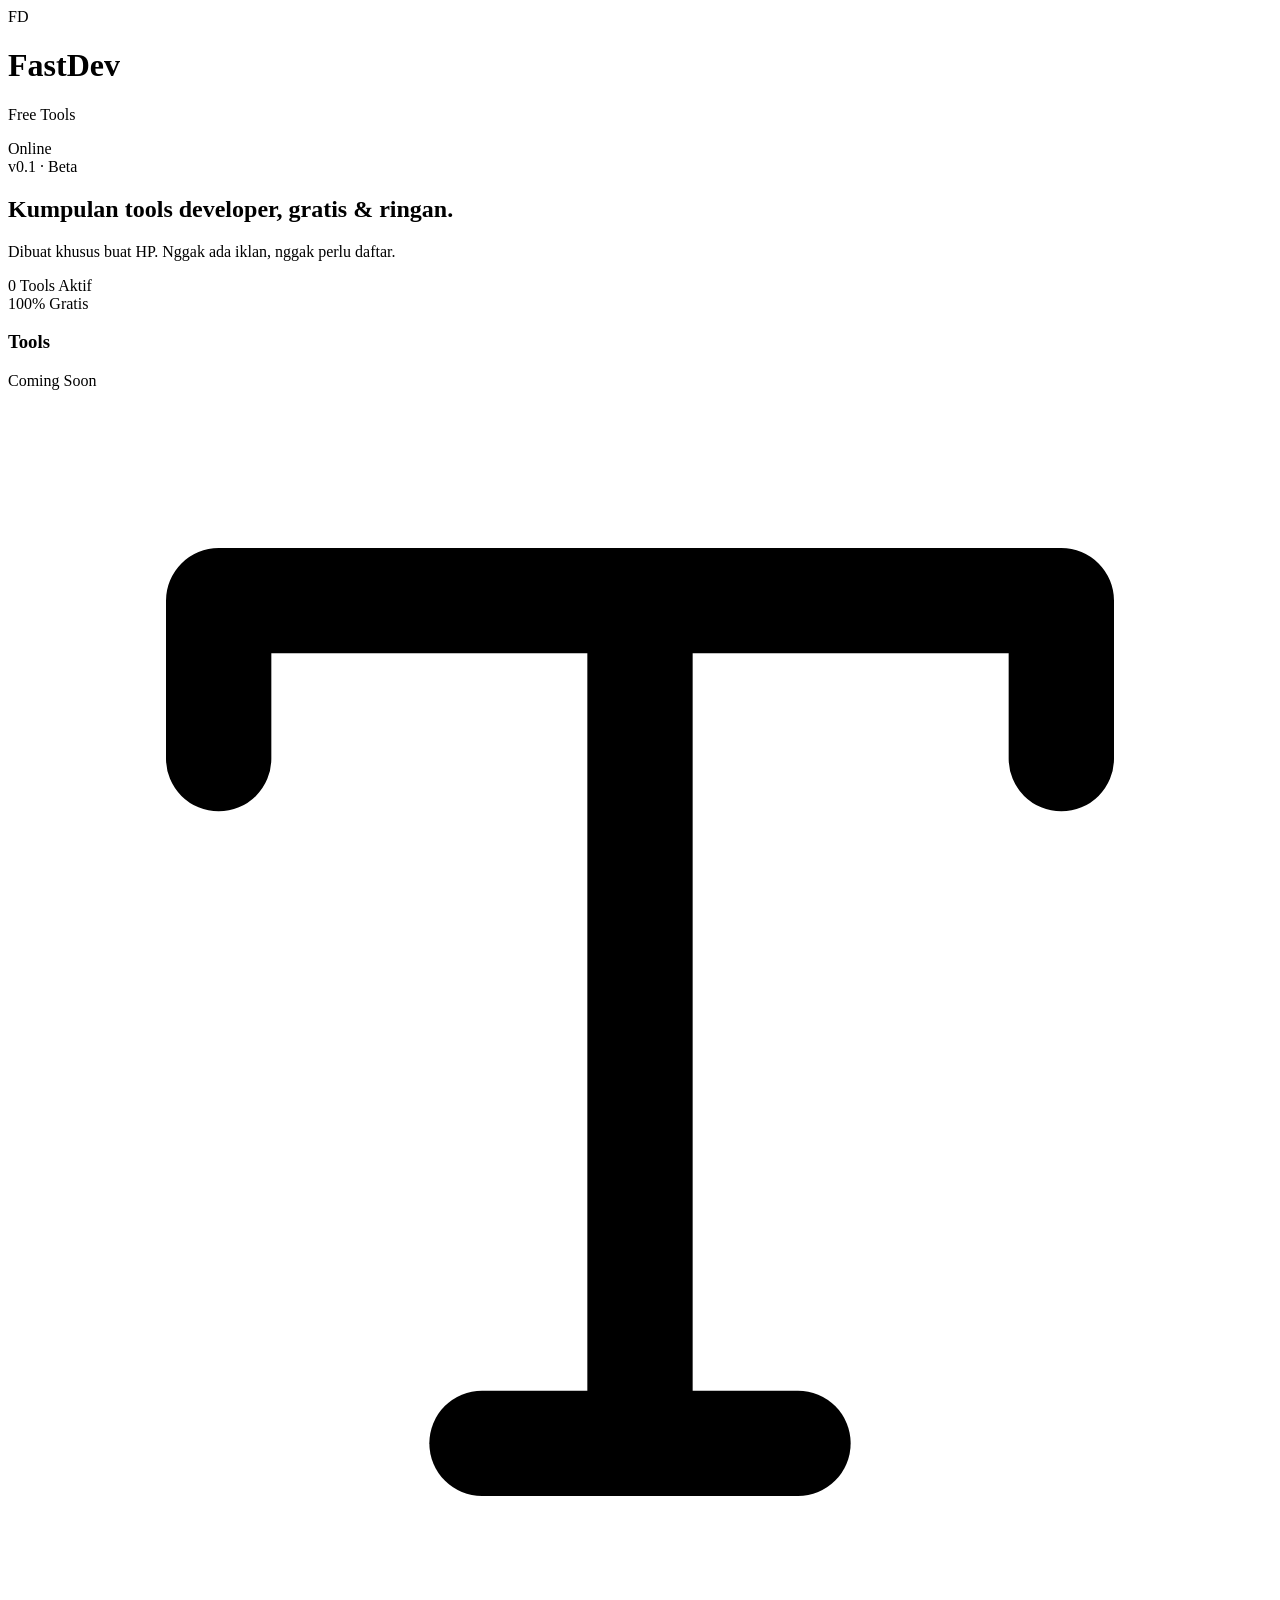
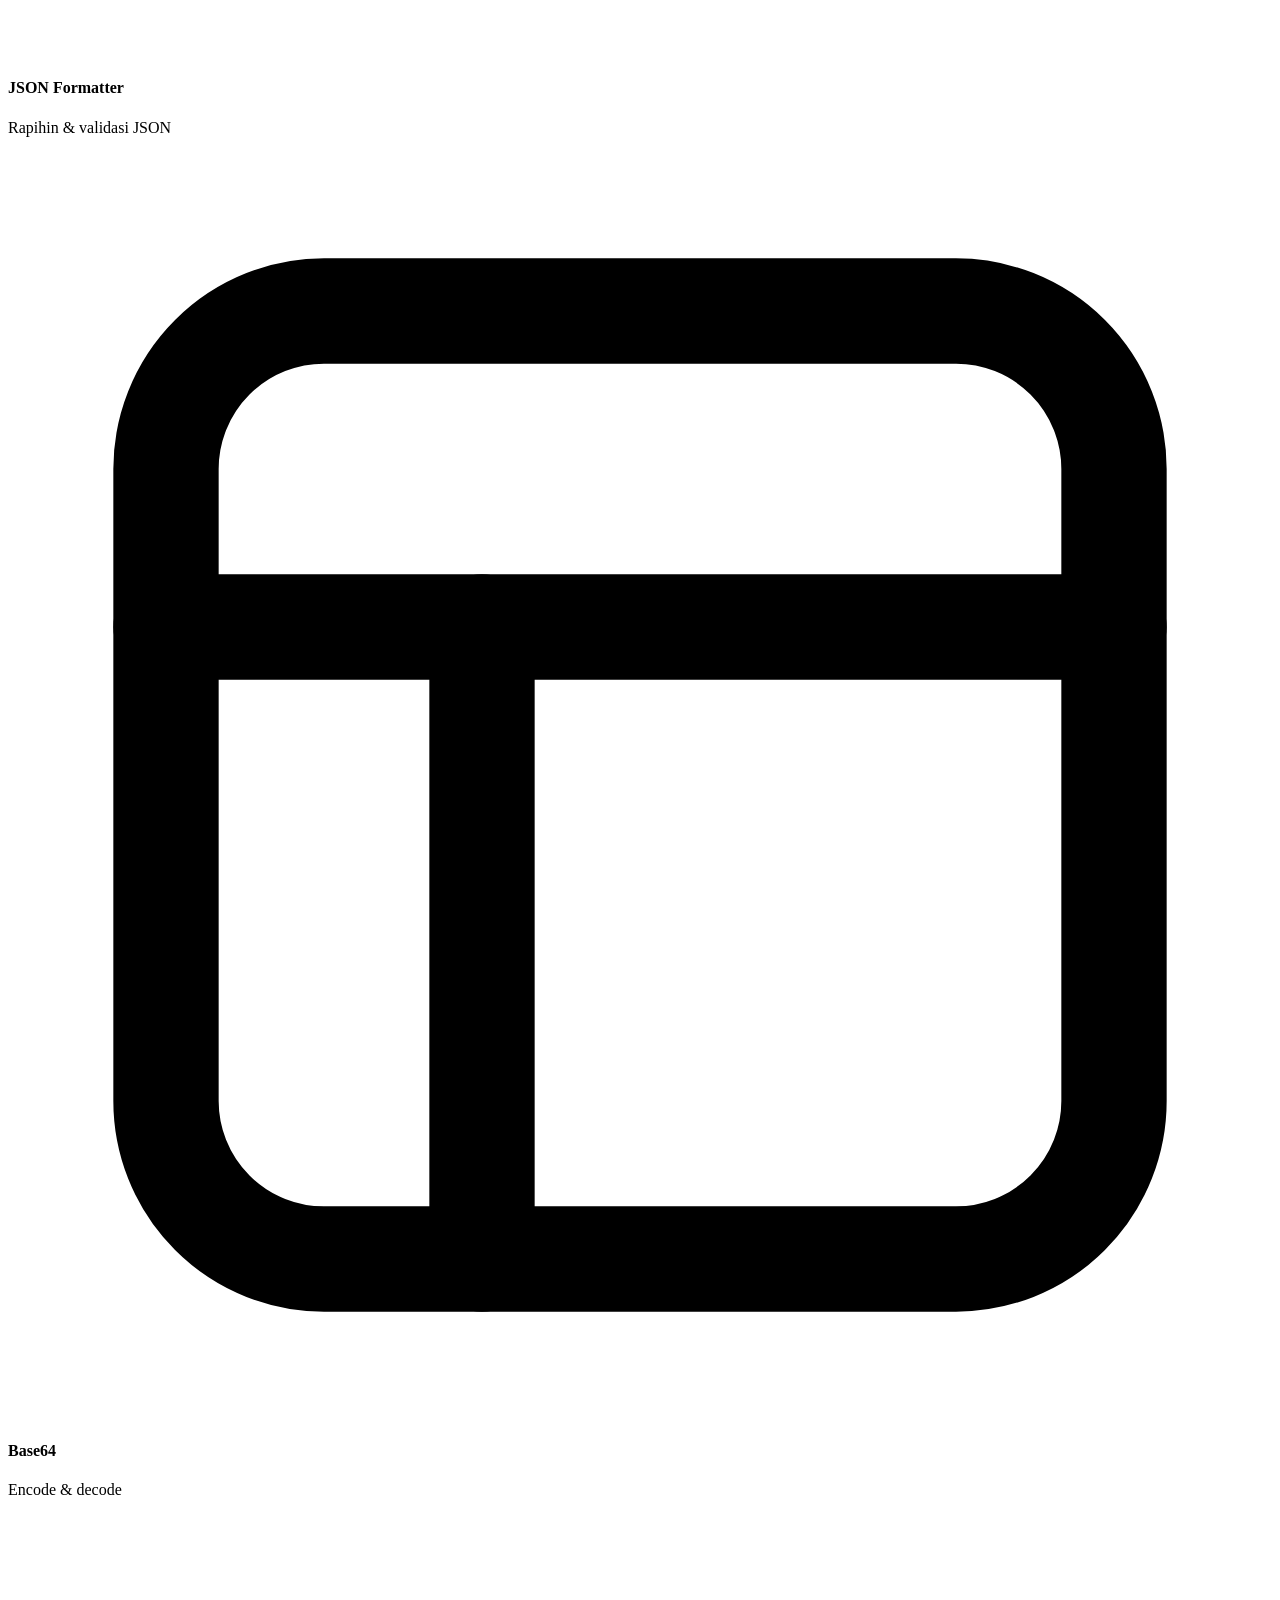
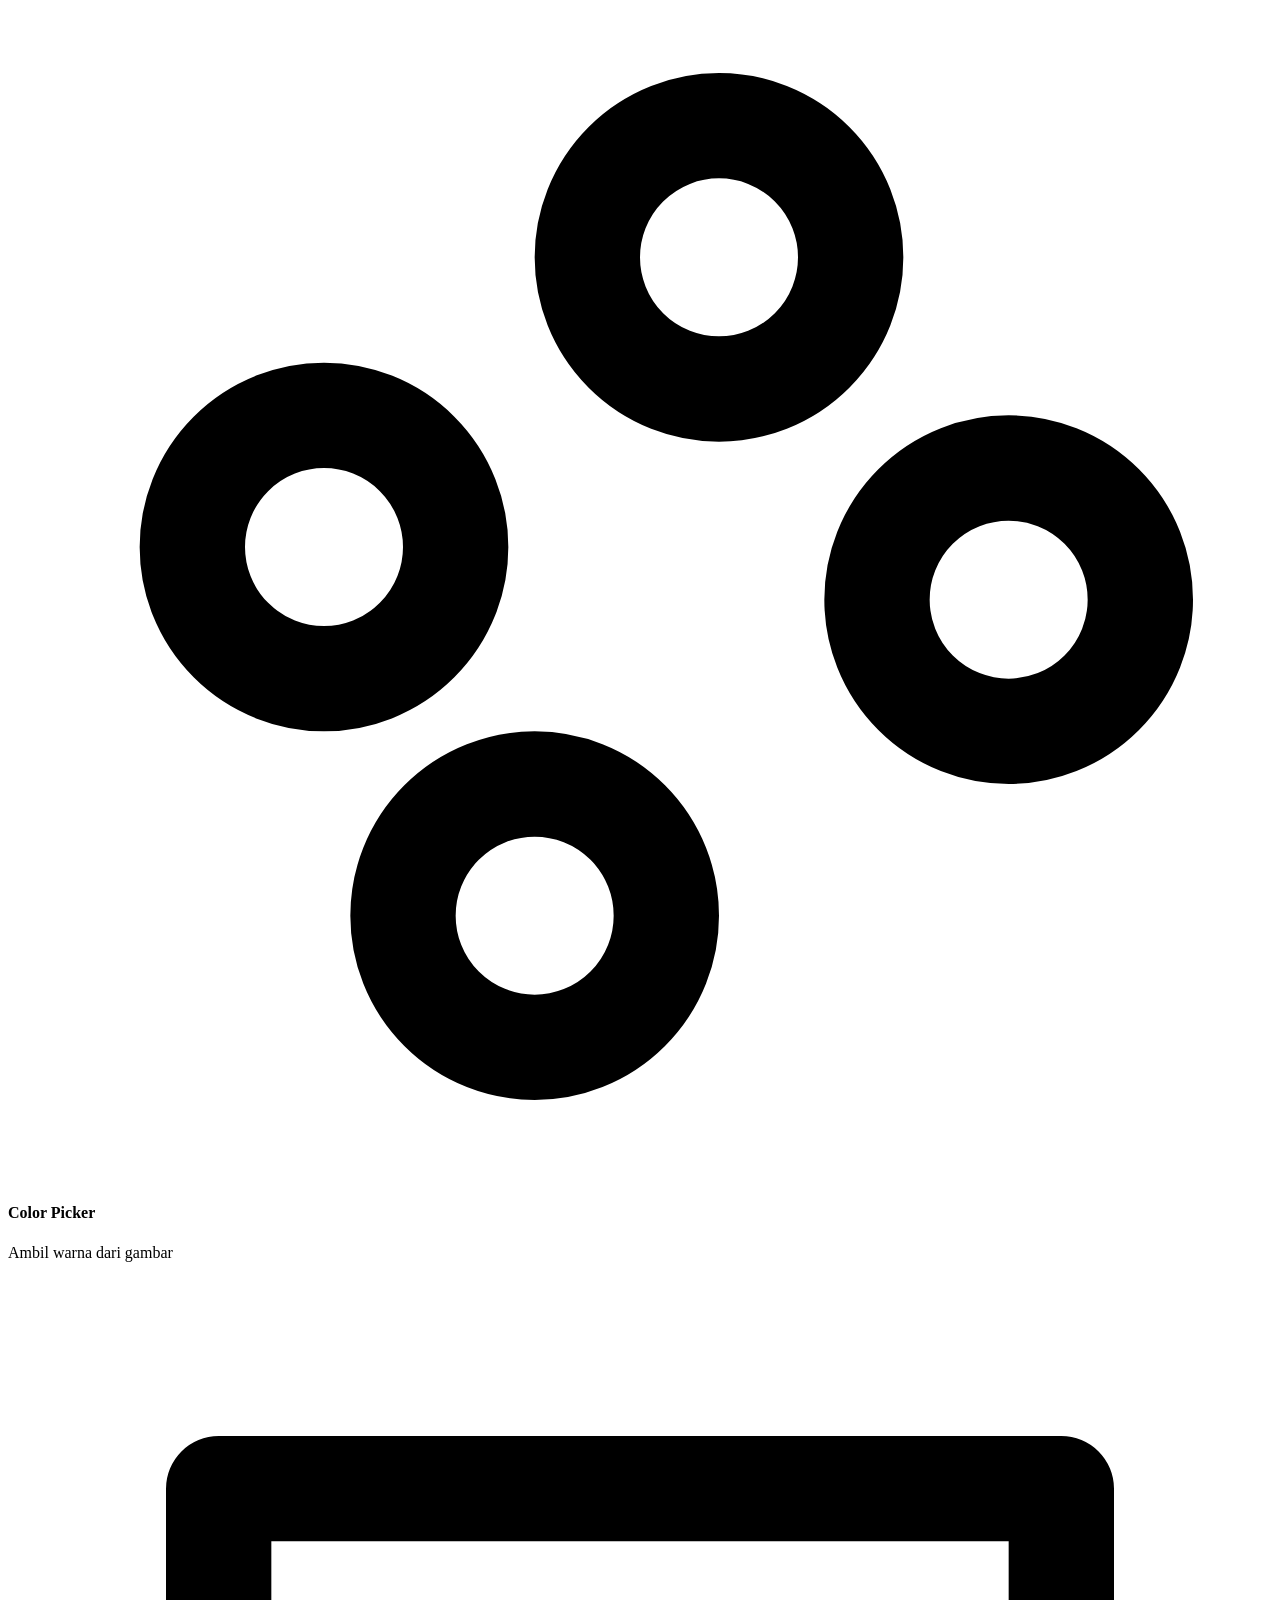
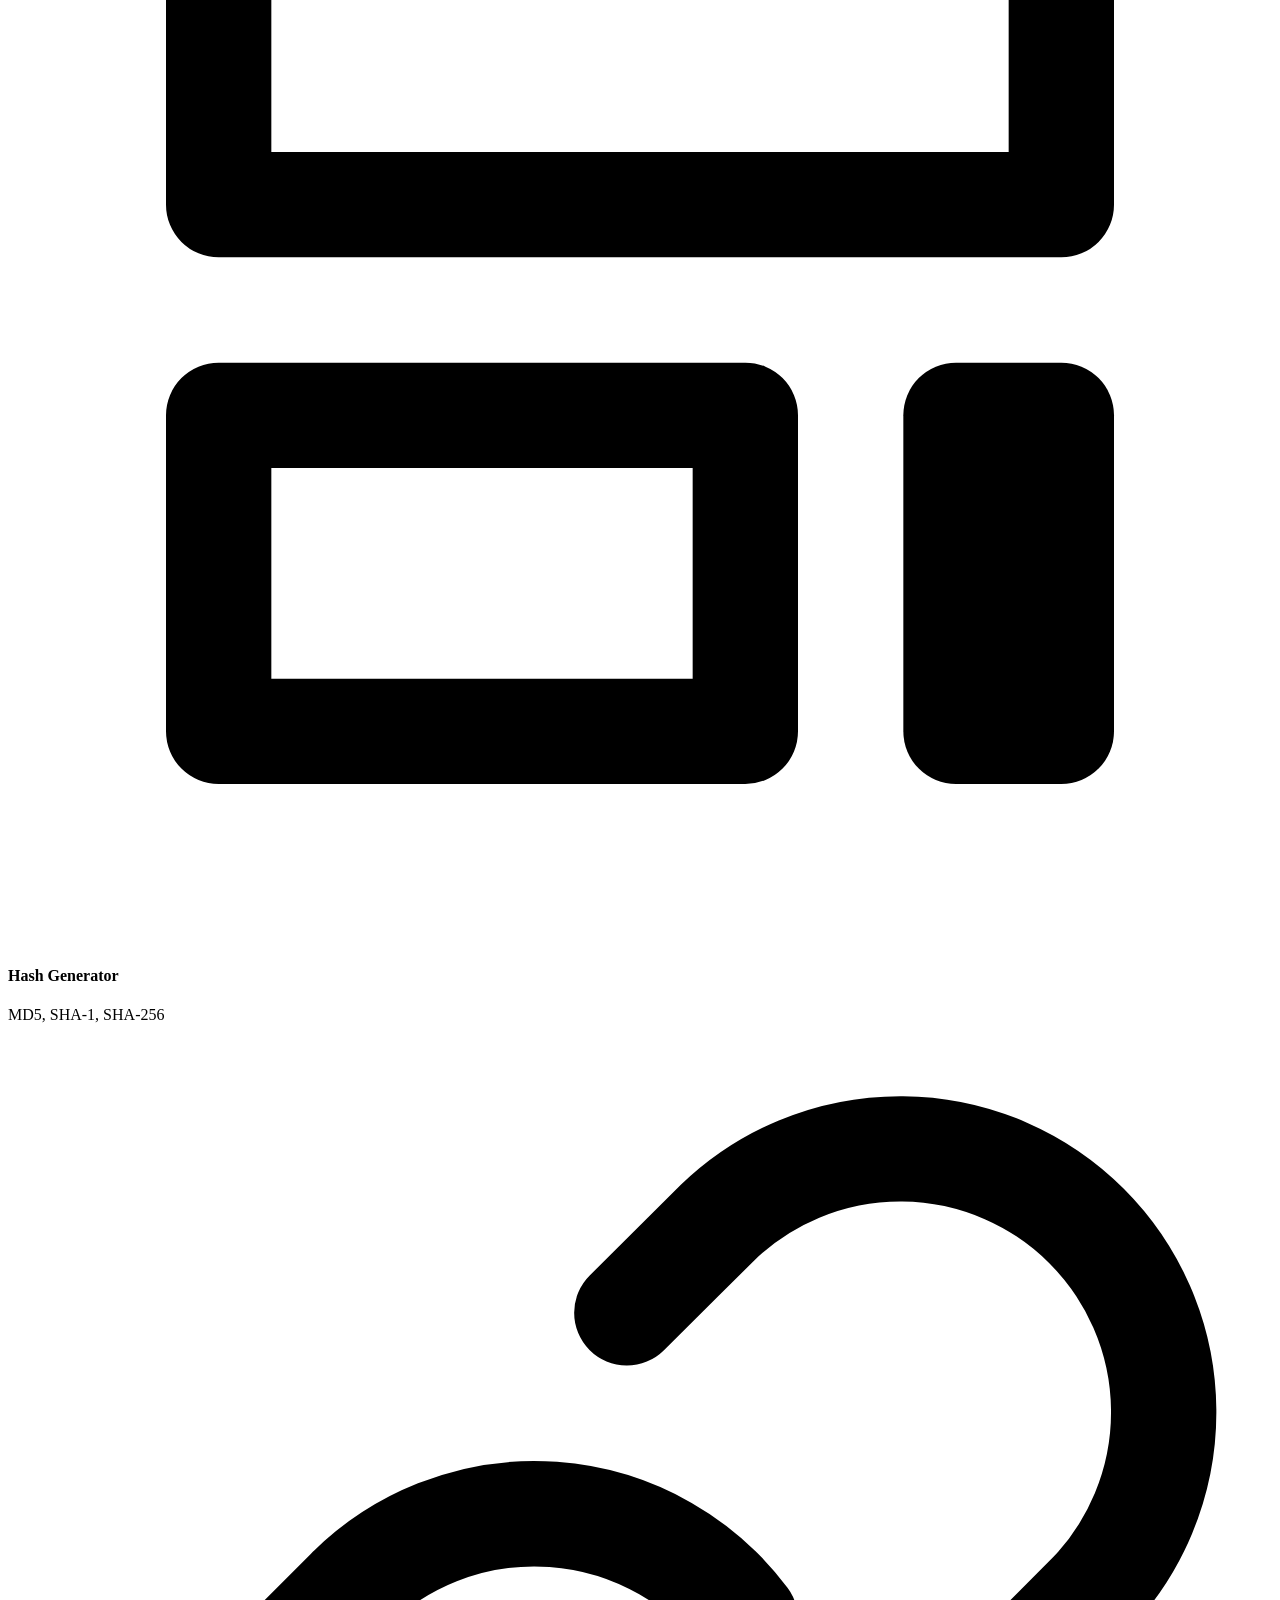
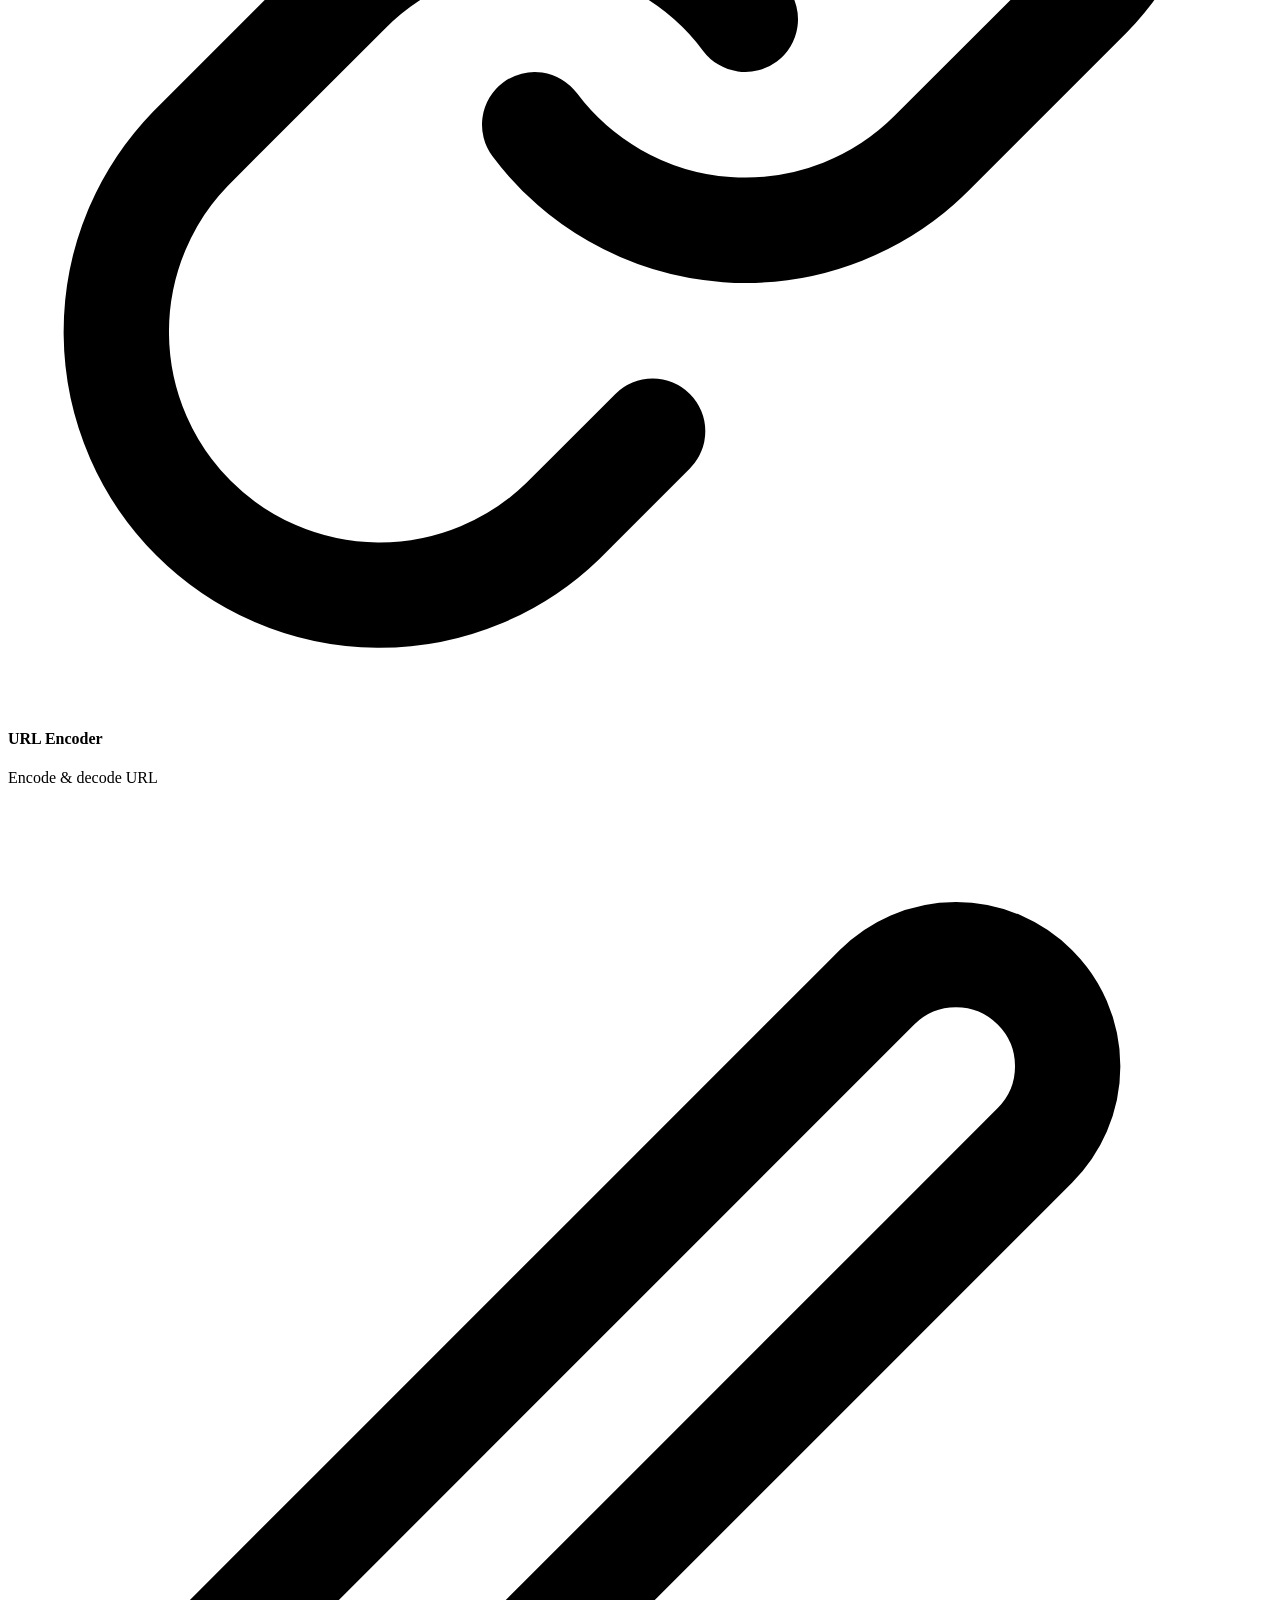
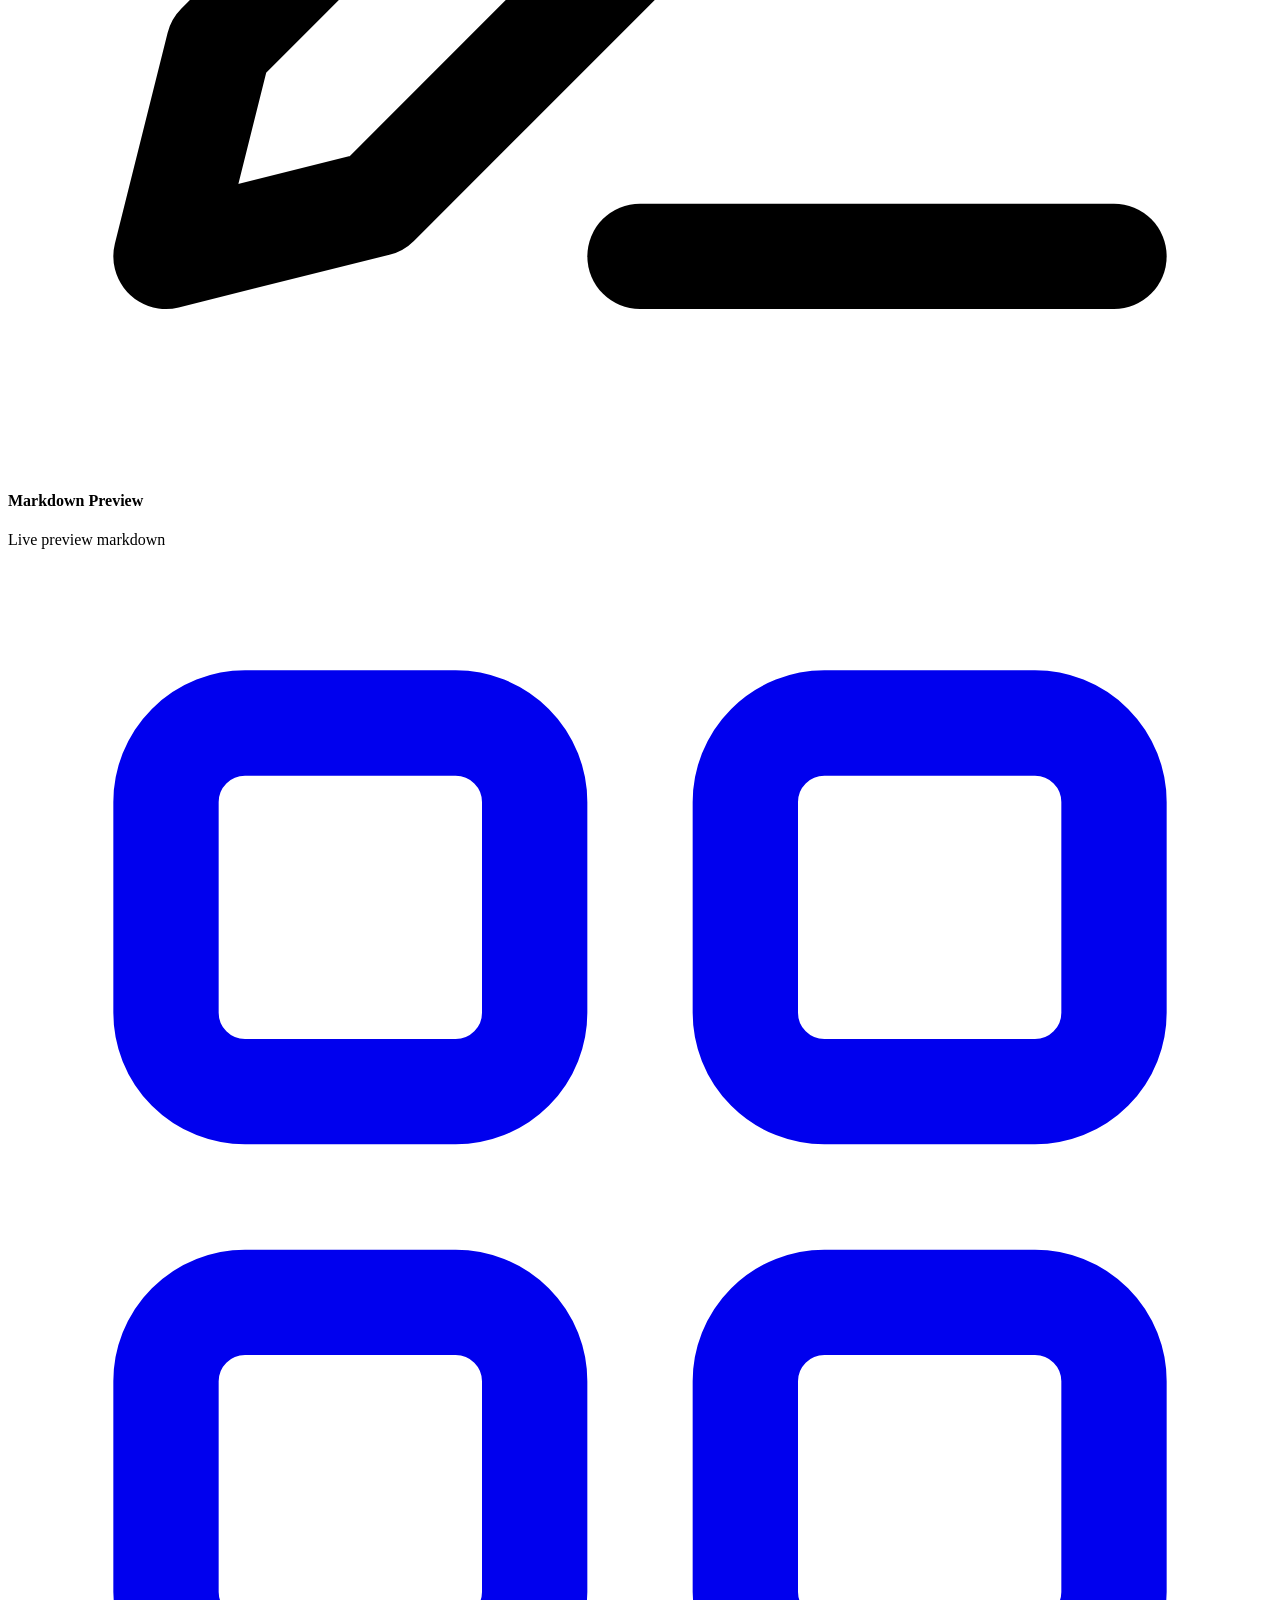
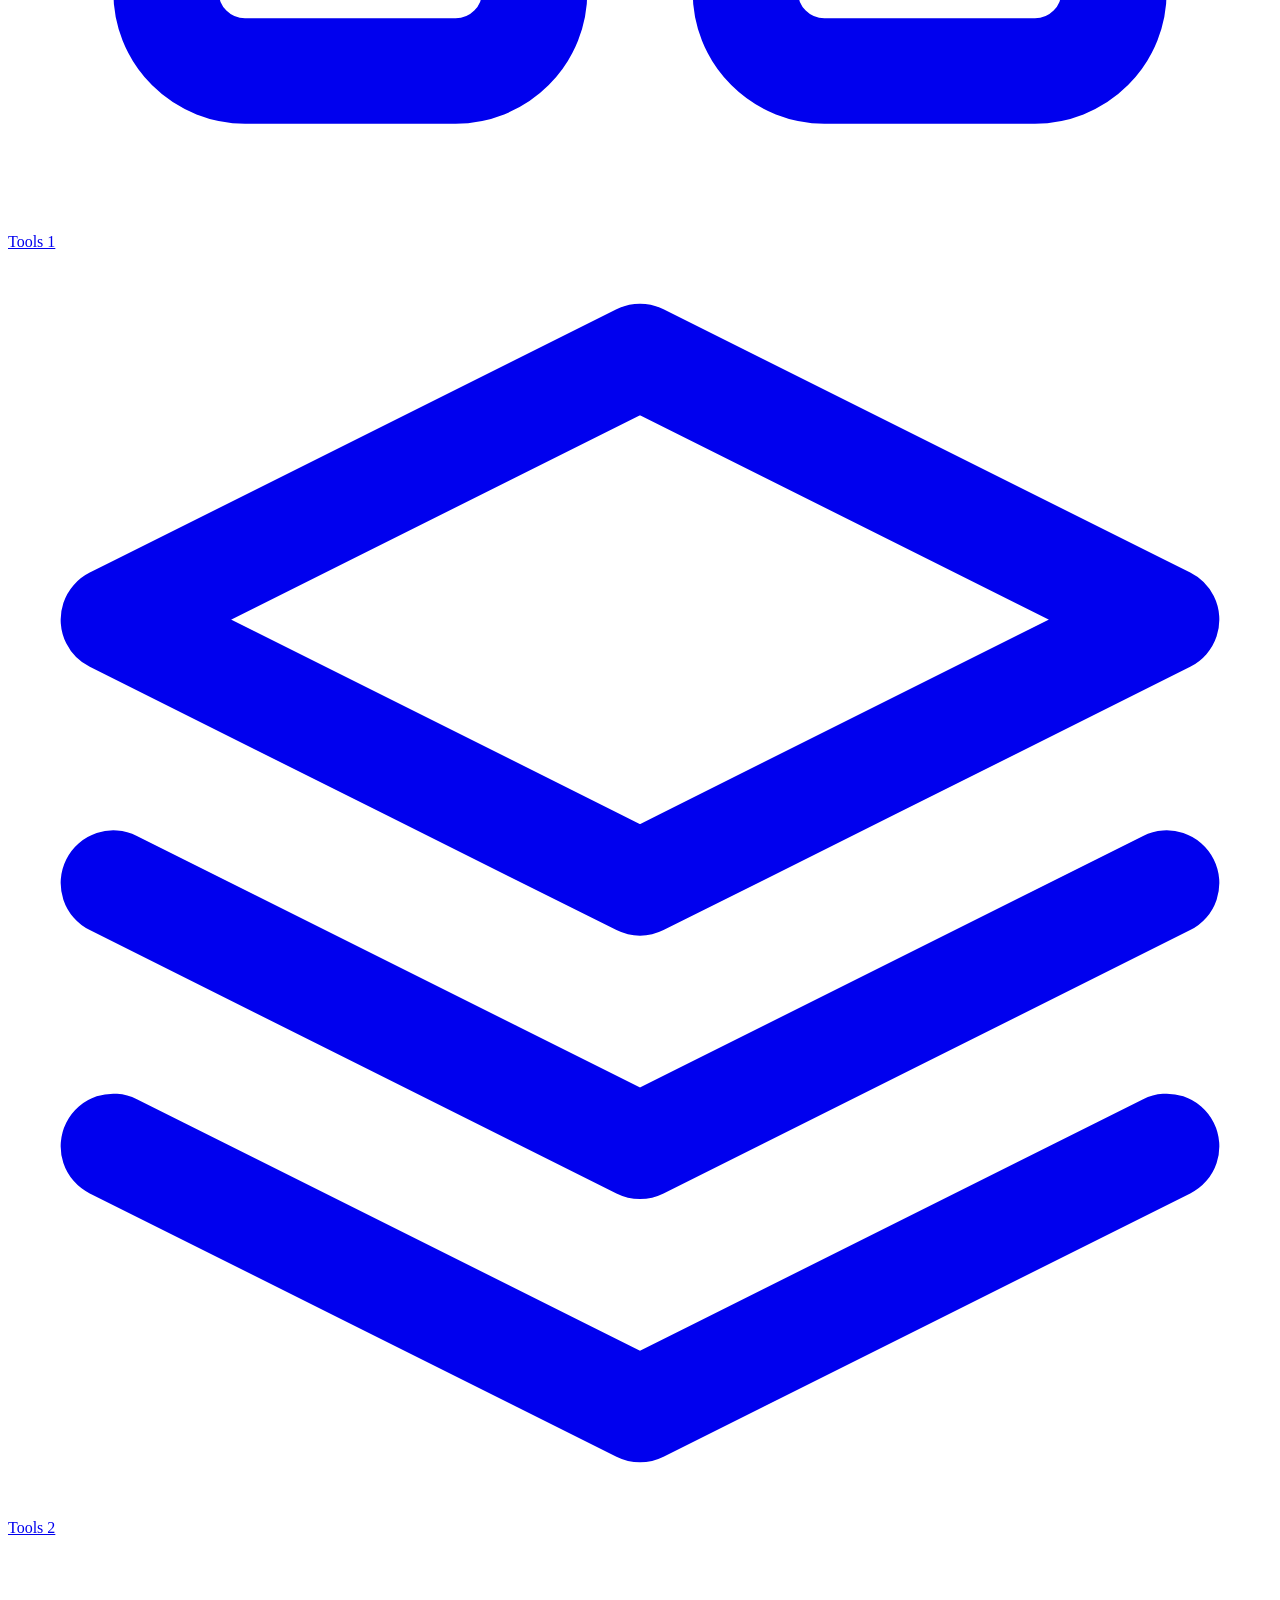
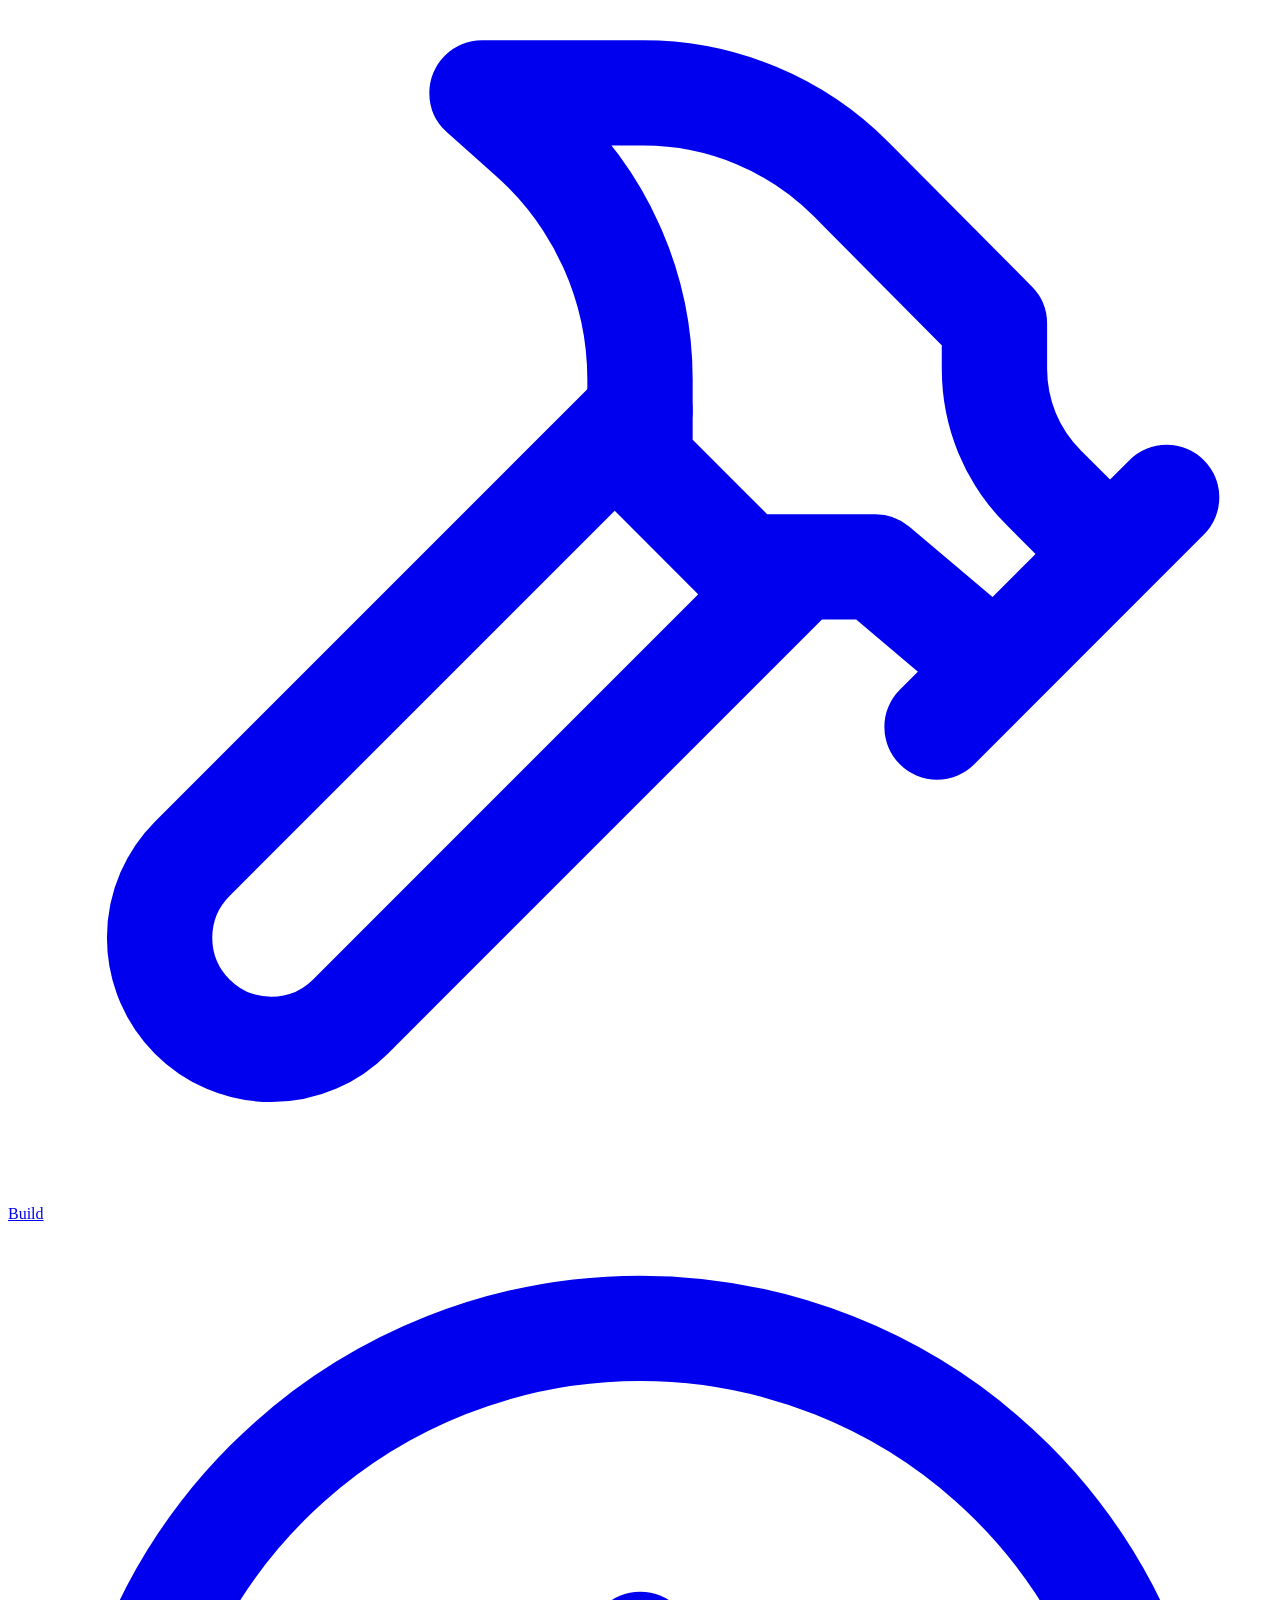
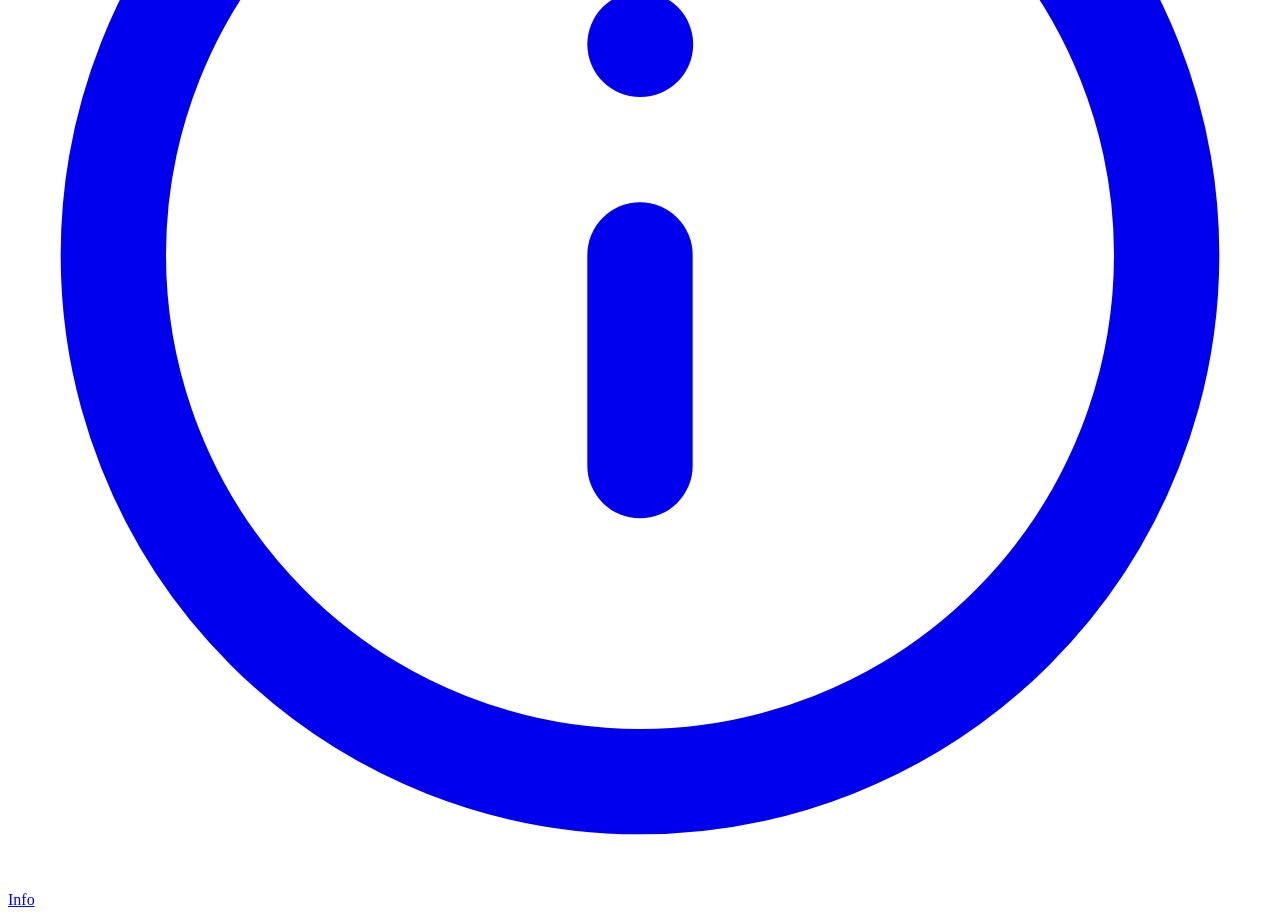
==== index.html @ 5e59bfa8 "Update index.html via Fortech Panel" ====
<!DOCTYPE html>
<html lang="id">
<head>
  <meta charset="UTF-8" />
  <meta name="viewport" content="width=device-width, initial-scale=1.0, viewport-fit=cover, maximum-scale=1.0, user-scalable=no" />
  <meta name="theme-color" content="#0a0f1a" />
  <title>FastDev Free Tools</title>
  <link rel="stylesheet" href="css/style.css" />
</head>
<body>
  <div class="app">
    <header class="app__header">
      <div class="brand">
        <div class="brand__logo clay">FD</div>
        <div class="brand__text">
          <h1 class="brand__title">FastDev</h1>
          <p class="brand__sub">Free Tools</p>
        </div>
      </div>
      <div class="status glass">
        <span class="status__dot"></span>
        <span>Online</span>
      </div>
    </header>

    <main class="app__main">
      <section class="hero clay" data-stagger>
        <div class="hero__glow" aria-hidden="true"></div>
        <span class="hero__pill glass">v0.1 · Beta</span>
        <h2 class="hero__title">Kumpulan tools developer, gratis & ringan.</h2>
        <p class="hero__desc">Dibuat khusus buat HP. Nggak ada iklan, nggak perlu daftar.</p>
        <div class="hero__stats">
          <div class="stat glass">
            <span class="stat__value">0</span>
            <span class="stat__label">Tools Aktif</span>
          </div>
          <div class="stat glass">
            <span class="stat__value">100%</span>
            <span class="stat__label">Gratis</span>
          </div>
        </div>
      </section>

      <section class="section">
        <div class="section__head">
          <h3 class="section__title">Tools</h3>
          <span class="section__tag glass">Coming Soon</span>
        </div>

        <div class="grid">
          <article class="tool-card clay is-locked" data-stagger>
            <div class="tool-card__icon">
              <svg viewBox="0 0 24 24" fill="none" stroke="currentColor" stroke-width="2" stroke-linecap="round" stroke-linejoin="round">
                <path d="M4 7V4h16v3"/><path d="M9 20h6"/><path d="M12 4v16"/>
              </svg>
            </div>
            <h4 class="tool-card__title">JSON Formatter</h4>
            <p class="tool-card__desc">Rapihin & validasi JSON</p>
          </article>

          <article class="tool-card clay is-locked" data-stagger>
            <div class="tool-card__icon">
              <svg viewBox="0 0 24 24" fill="none" stroke="currentColor" stroke-width="2" stroke-linecap="round" stroke-linejoin="round">
                <rect x="3" y="3" width="18" height="18" rx="3"/>
                <path d="M3 9h18"/><path d="M9 21V9"/>
              </svg>
            </div>
            <h4 class="tool-card__title">Base64</h4>
            <p class="tool-card__desc">Encode & decode</p>
          </article>

          <article class="tool-card clay is-locked" data-stagger>
            <div class="tool-card__icon">
              <svg viewBox="0 0 24 24" fill="none" stroke="currentColor" stroke-width="2" stroke-linecap="round" stroke-linejoin="round">
                <circle cx="13.5" cy="6.5" r="2.5"/>
                <circle cx="19" cy="13" r="2.5"/>
                <circle cx="6" cy="12" r="2.5"/>
                <circle cx="10" cy="19" r="2.5"/>
              </svg>
            </div>
            <h4 class="tool-card__title">Color Picker</h4>
            <p class="tool-card__desc">Ambil warna dari gambar</p>
          </article>

          <article class="tool-card clay is-locked" data-stagger>
            <div class="tool-card__icon">
              <svg viewBox="0 0 24 24" fill="none" stroke="currentColor" stroke-width="2" stroke-linecap="round" stroke-linejoin="round">
                <path d="M4 4h16v6H4z"/><path d="M4 14h10v6H4z"/><path d="M18 14h2v6h-2z"/>
              </svg>
            </div>
            <h4 class="tool-card__title">Hash Generator</h4>
            <p class="tool-card__desc">MD5, SHA-1, SHA-256</p>
          </article>

          <article class="tool-card clay is-locked" data-stagger>
            <div class="tool-card__icon">
              <svg viewBox="0 0 24 24" fill="none" stroke="currentColor" stroke-width="2" stroke-linecap="round" stroke-linejoin="round">
                <path d="M10 13a5 5 0 0 0 7.54.54l3-3a5 5 0 0 0-7.07-7.07l-1.72 1.71"/>
                <path d="M14 11a5 5 0 0 0-7.54-.54l-3 3a5 5 0 0 0 7.07 7.07l1.71-1.71"/>
              </svg>
            </div>
            <h4 class="tool-card__title">URL Encoder</h4>
            <p class="tool-card__desc">Encode & decode URL</p>
          </article>

          <article class="tool-card clay is-locked" data-stagger>
            <div class="tool-card__icon">
              <svg viewBox="0 0 24 24" fill="none" stroke="currentColor" stroke-width="2" stroke-linecap="round" stroke-linejoin="round">
                <path d="M12 20h9"/><path d="M16.5 3.5a2.12 2.12 0 0 1 3 3L7 19l-4 1 1-4Z"/>
              </svg>
            </div>
            <h4 class="tool-card__title">Markdown Preview</h4>
            <p class="tool-card__desc">Live preview markdown</p>
          </article>
        </div>
      </section>
    </main>

    <nav class="toolbar glass" aria-label="Navigasi utama">
      <a href="index.html" class="toolbar__item is-active" aria-current="page">
        <svg viewBox="0 0 24 24" fill="none" stroke="currentColor" stroke-width="2" stroke-linecap="round" stroke-linejoin="round">
          <rect x="3" y="3" width="7" height="7" rx="1.5"/>
          <rect x="14" y="3" width="7" height="7" rx="1.5"/>
          <rect x="3" y="14" width="7" height="7" rx="1.5"/>
          <rect x="14" y="14" width="7" height="7" rx="1.5"/>
        </svg>
        <span>Tools 1</span>
      </a>
      <a href="tools2.html" class="toolbar__item">
        <svg viewBox="0 0 24 24" fill="none" stroke="currentColor" stroke-width="2" stroke-linecap="round" stroke-linejoin="round">
          <path d="M12 2 2 7l10 5 10-5-10-5z"/>
          <path d="m2 17 10 5 10-5"/>
          <path d="m2 12 10 5 10-5"/>
        </svg>
        <span>Tools 2</span>
      </a>
      <a href="build.html" class="toolbar__item">
        <svg viewBox="0 0 24 24" fill="none" stroke="currentColor" stroke-width="2" stroke-linecap="round" stroke-linejoin="round">
          <path d="m15 12-8.5 8.5a2.12 2.12 0 1 1-3-3L12 9"/>
          <path d="M17.64 15 22 10.64"/>
          <path d="m20.91 11.7-1.25-1.25c-.6-.6-.93-1.4-.93-2.25v-.86L16.01 4.6a5.56 5.56 0 0 0-3.94-1.64H9l.92.82A6.18 6.18 0 0 1 12 8.4v1.56l2 2h2.47l2.26 1.91"/>
        </svg>
        <span>Build</span>
      </a>
      <a href="info.html" class="toolbar__item">
        <svg viewBox="0 0 24 24" fill="none" stroke="currentColor" stroke-width="2" stroke-linecap="round" stroke-linejoin="round">
          <circle cx="12" cy="12" r="10"/>
          <path d="M12 16v-4"/><path d="M12 8h.01"/>
        </svg>
        <span>Info</span>
      </a>
    </nav>
  </div>

  <script src="js/app.js"></script>
</body>
</html>
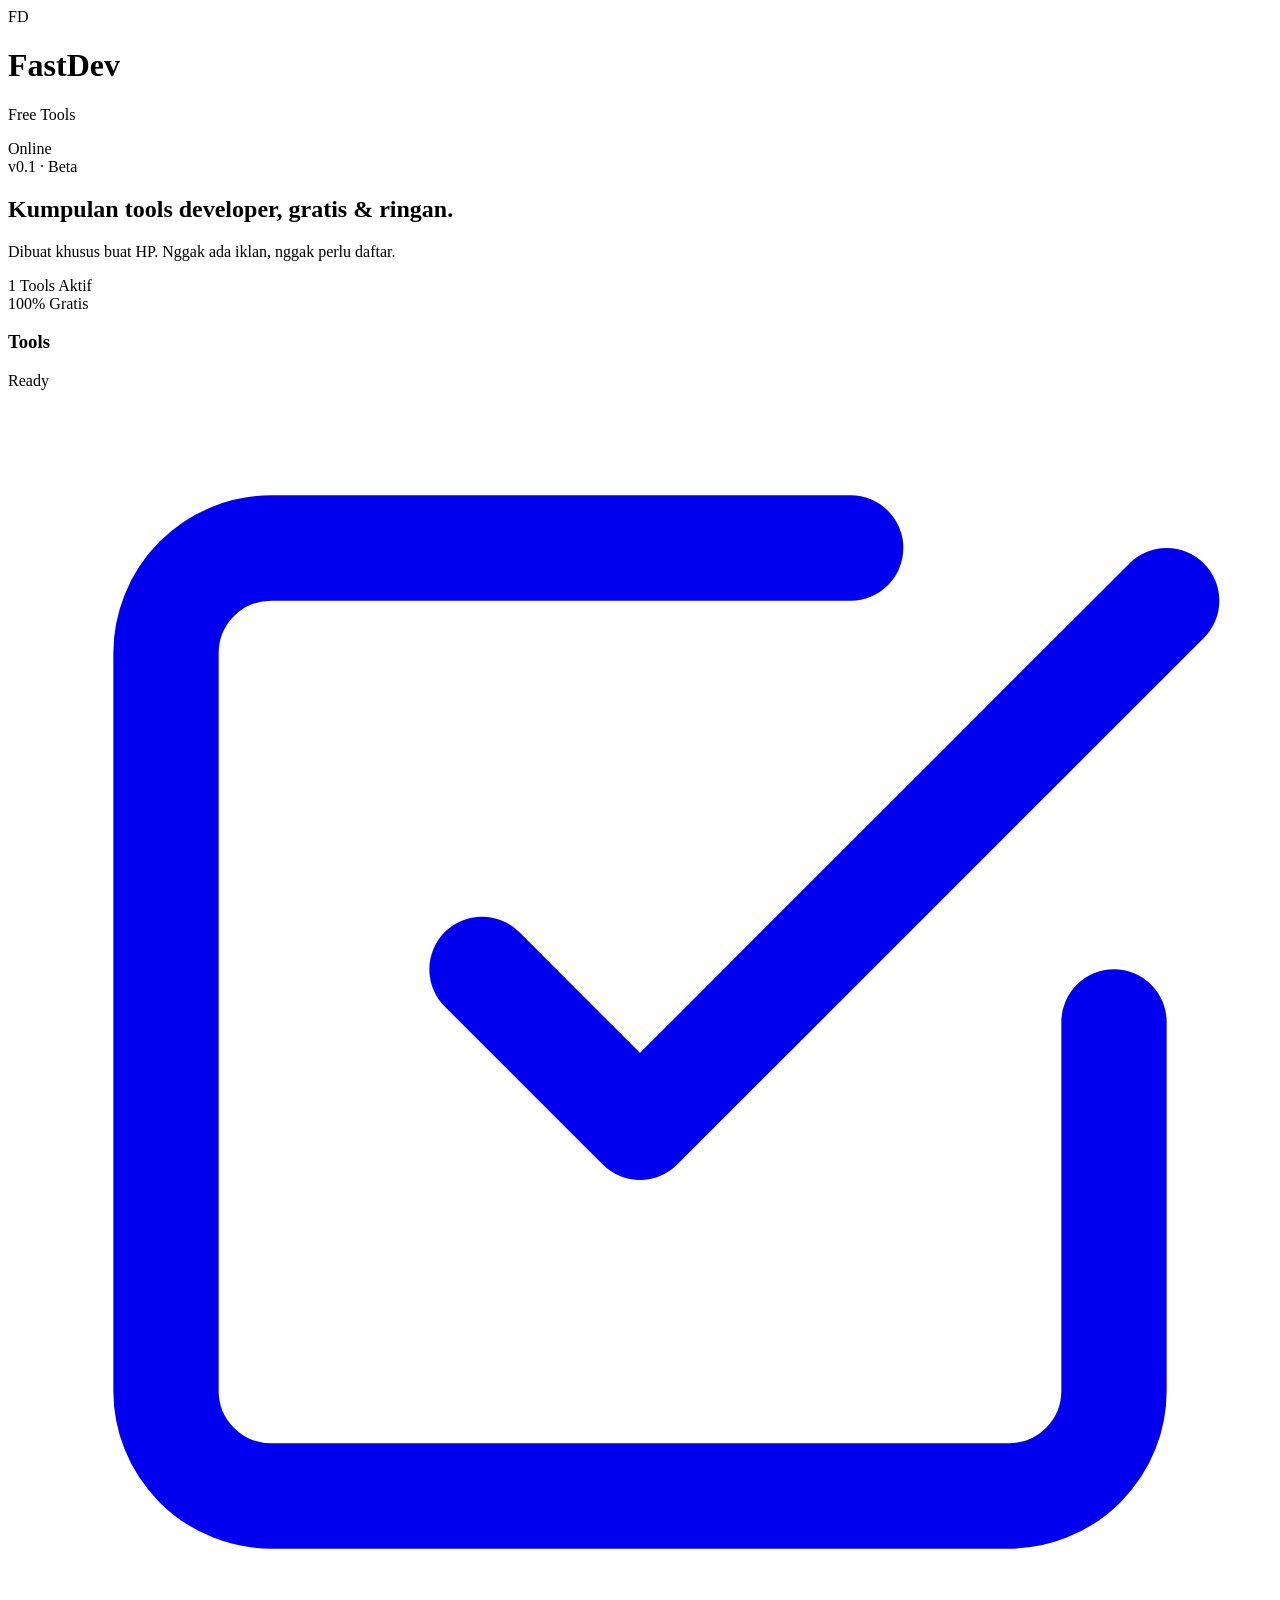
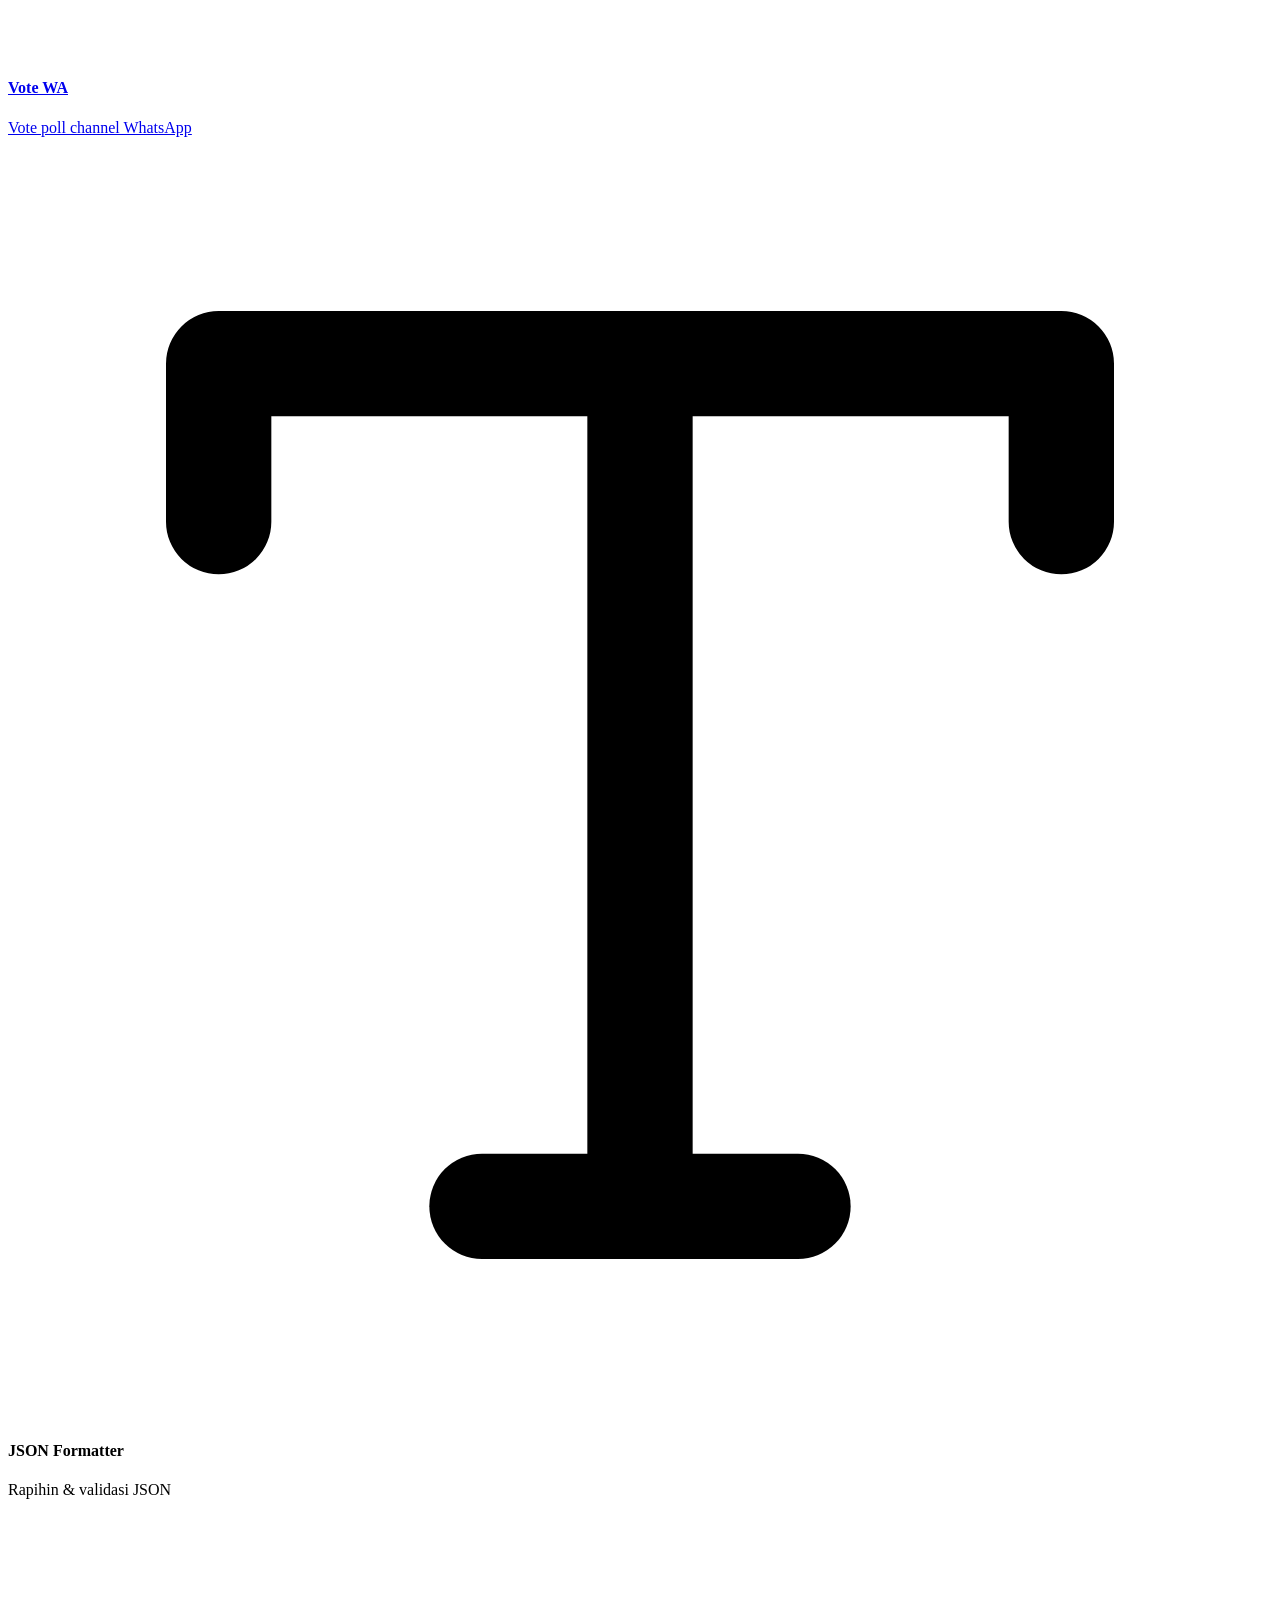
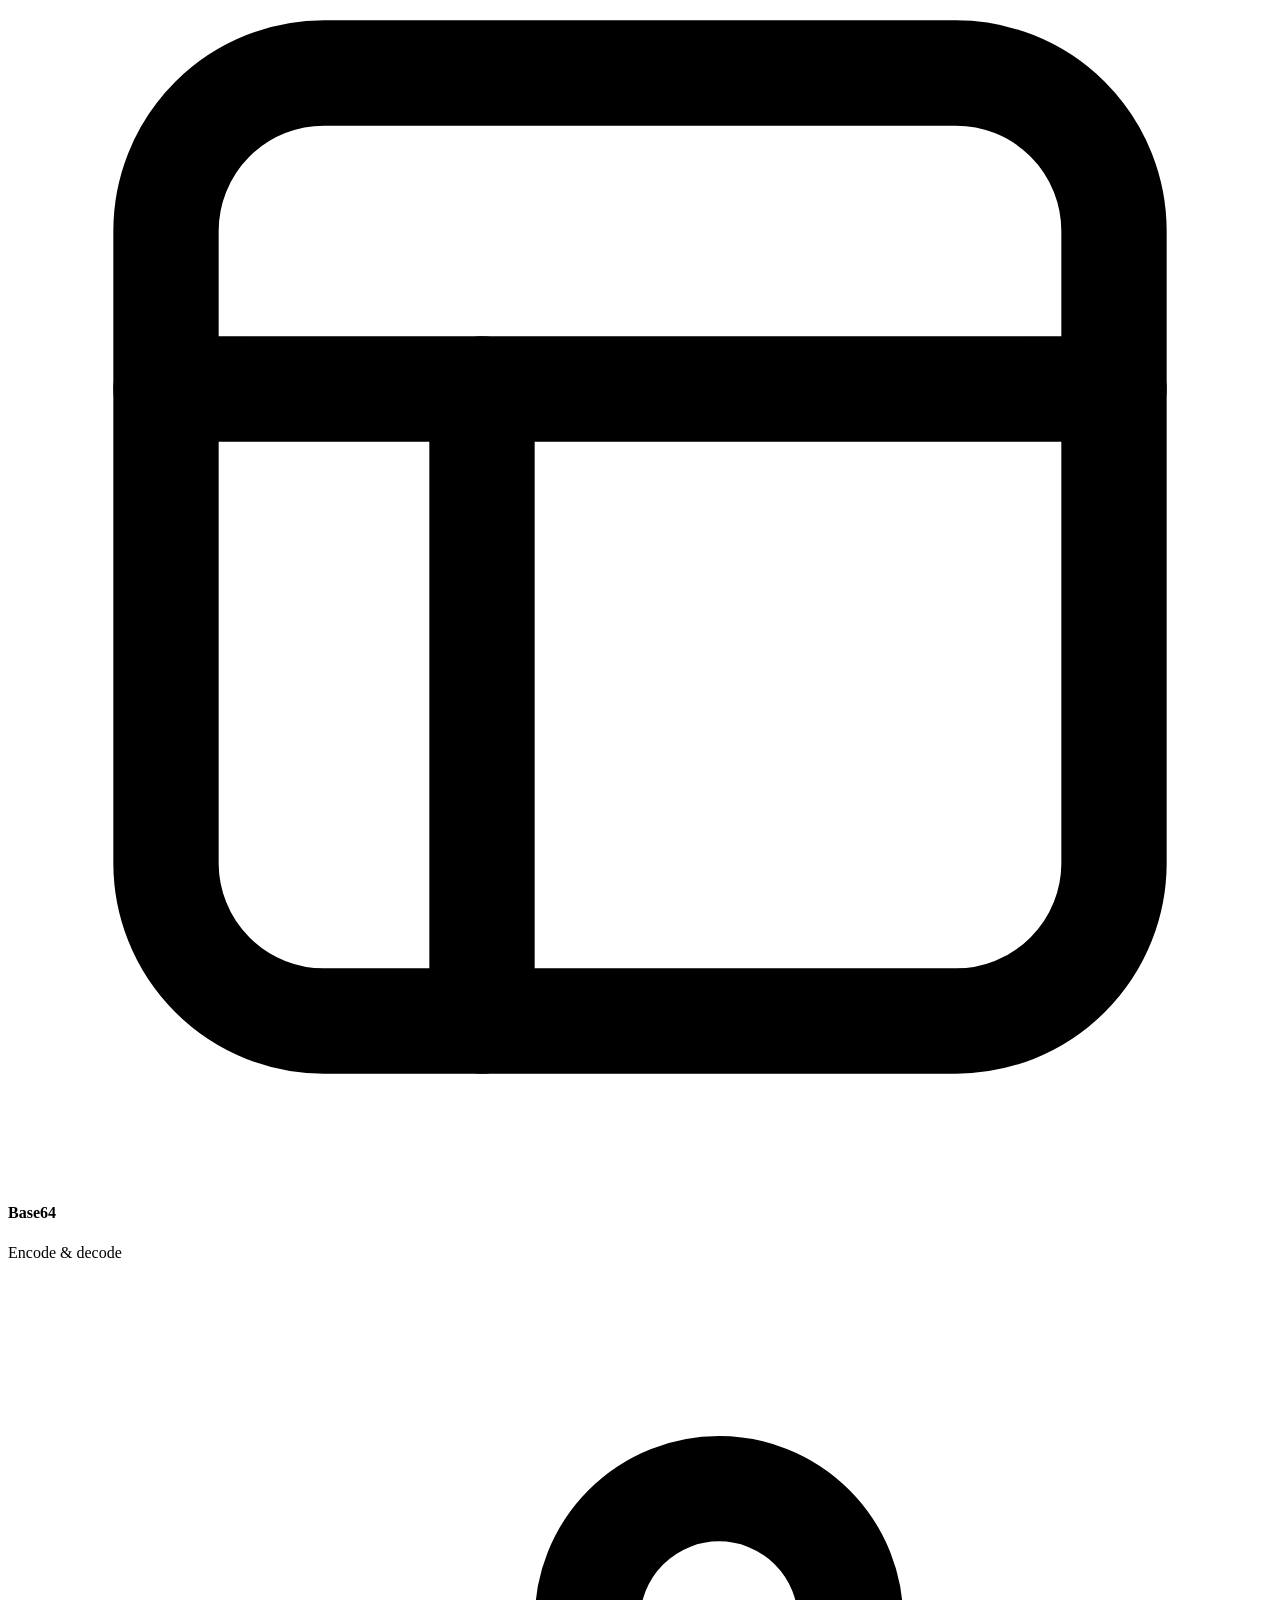
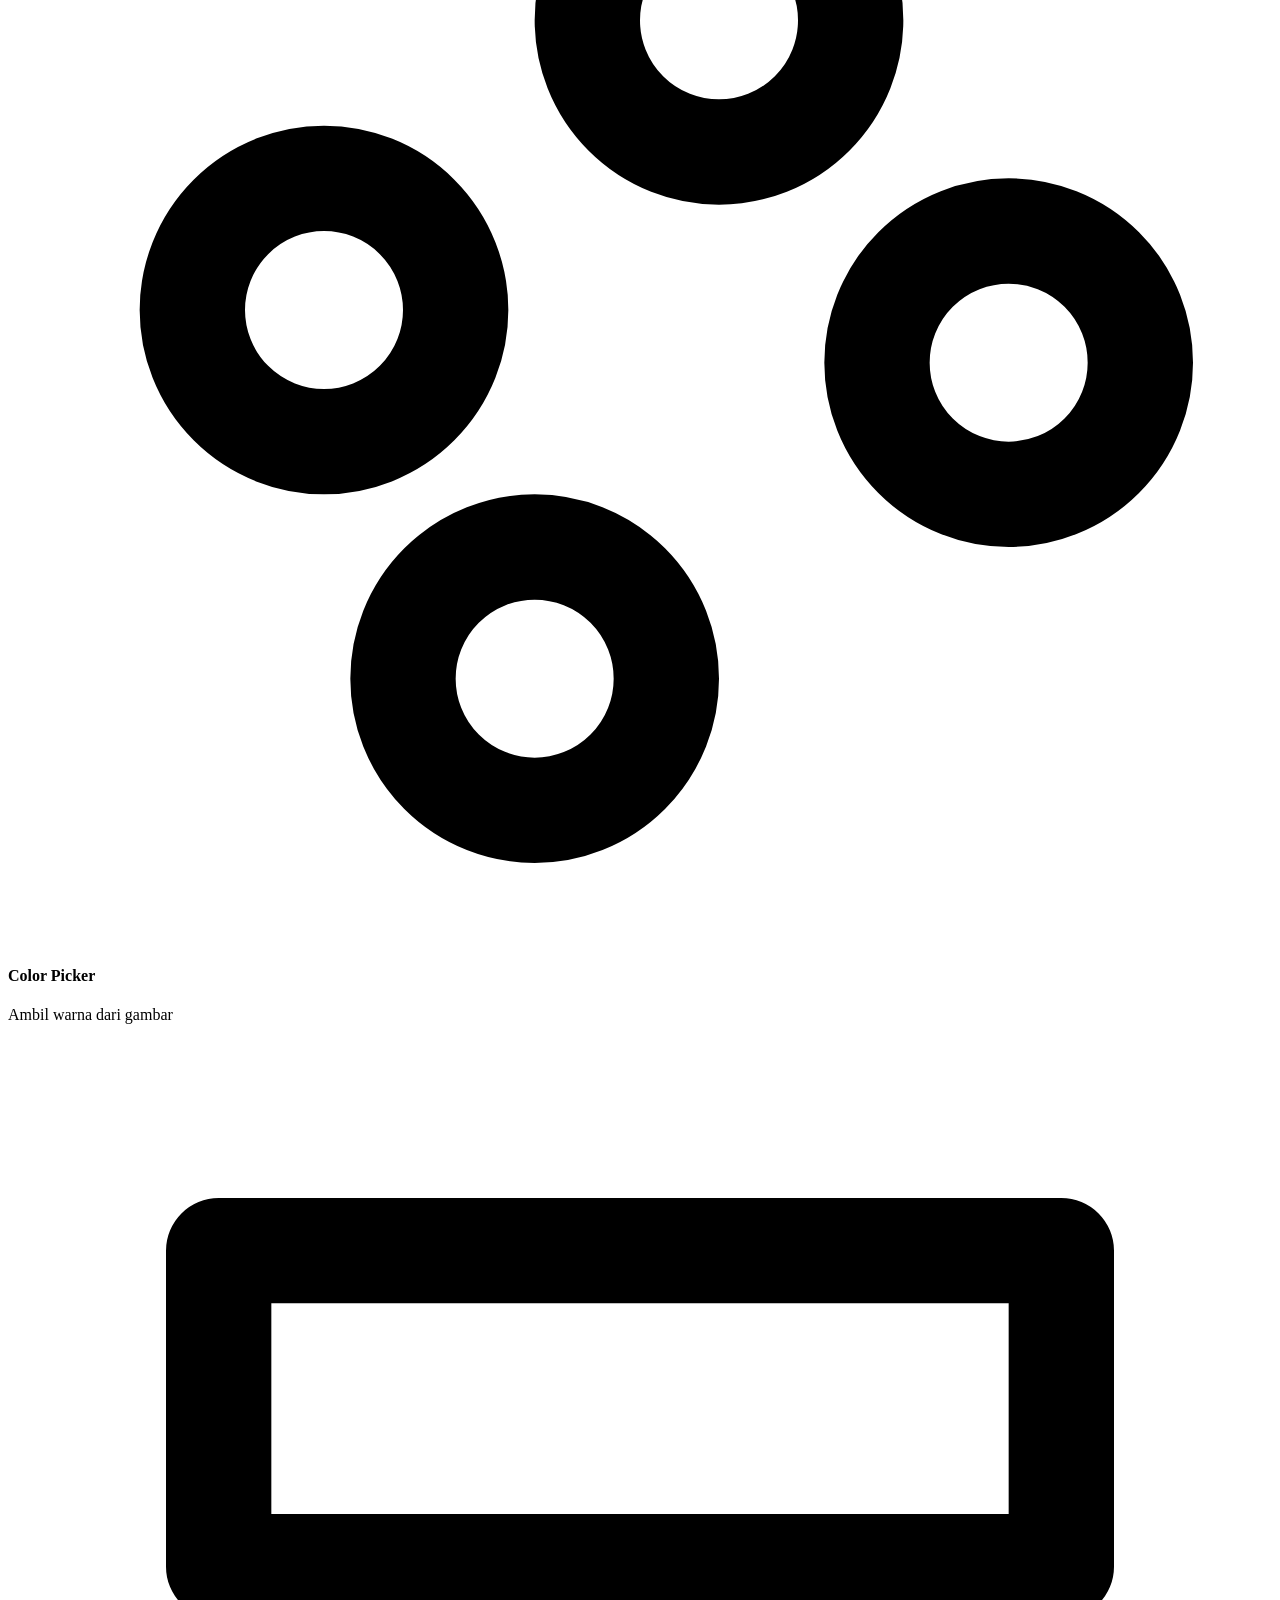
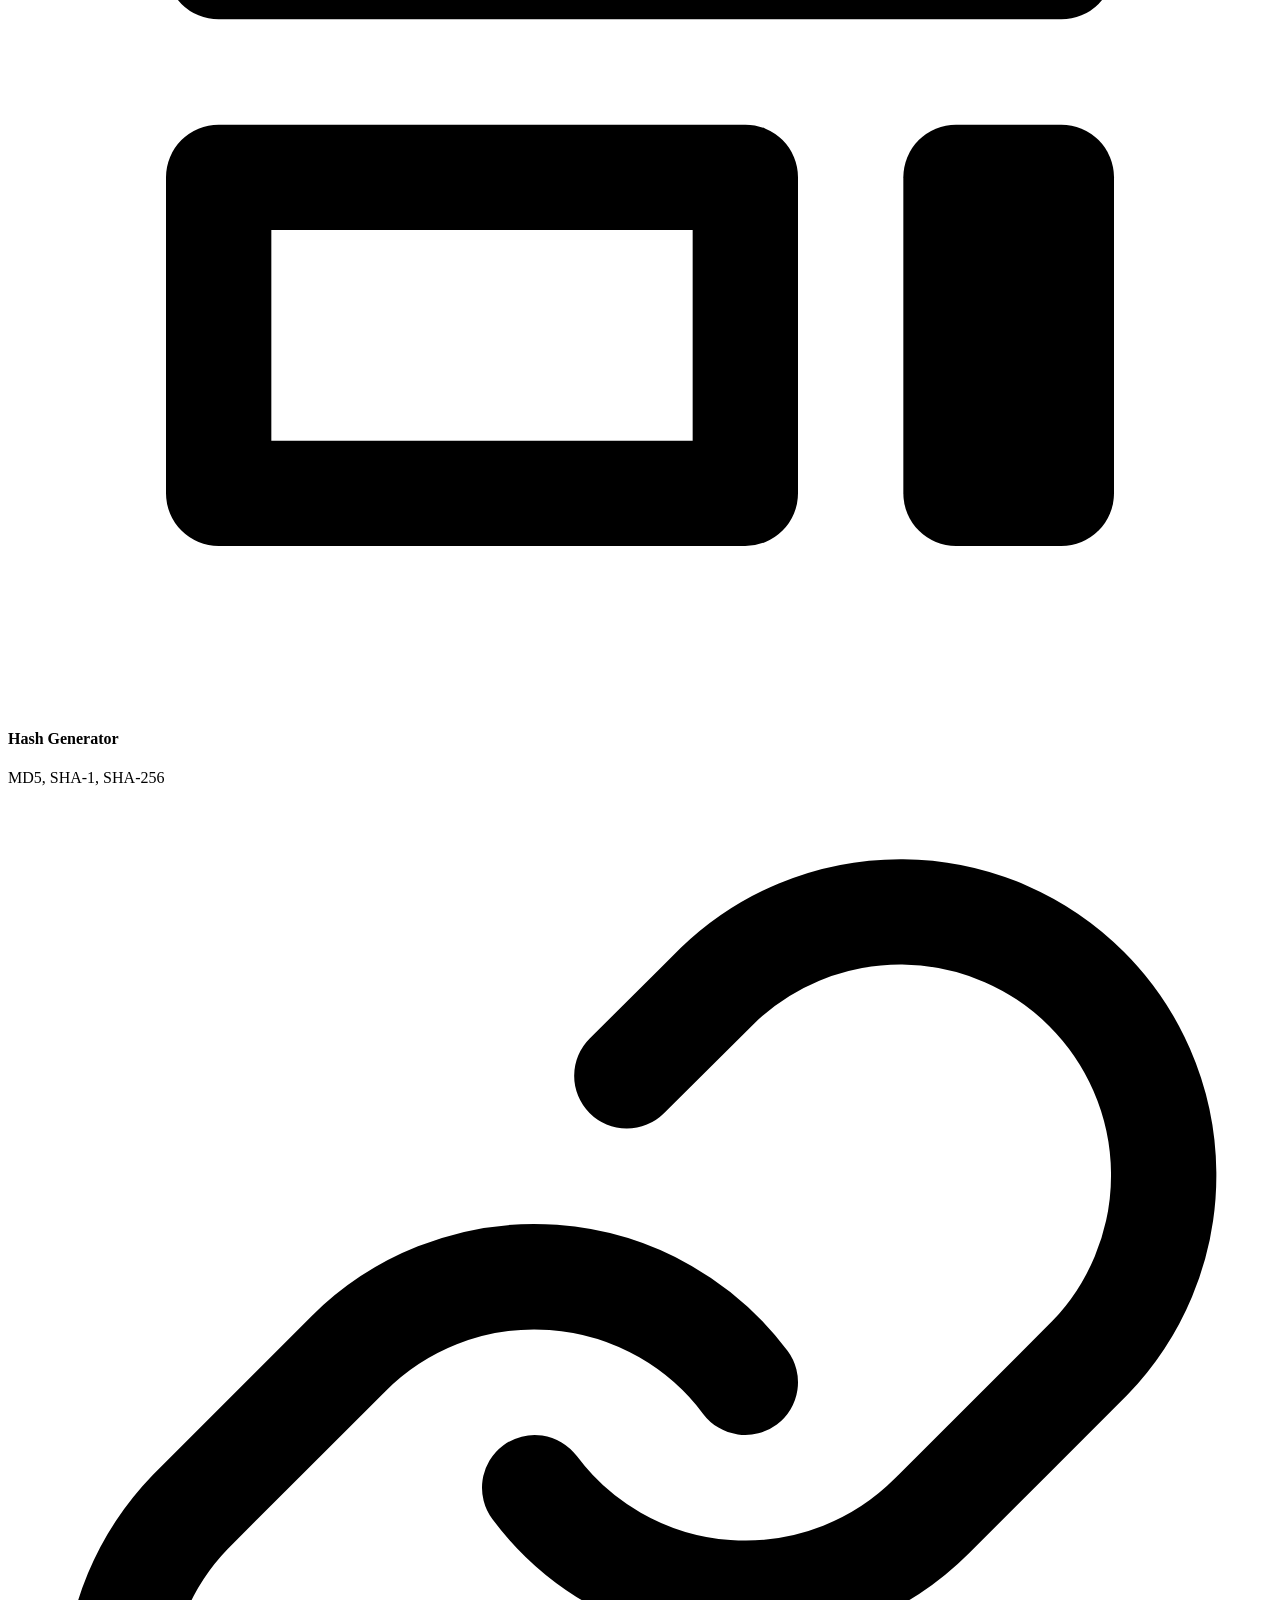
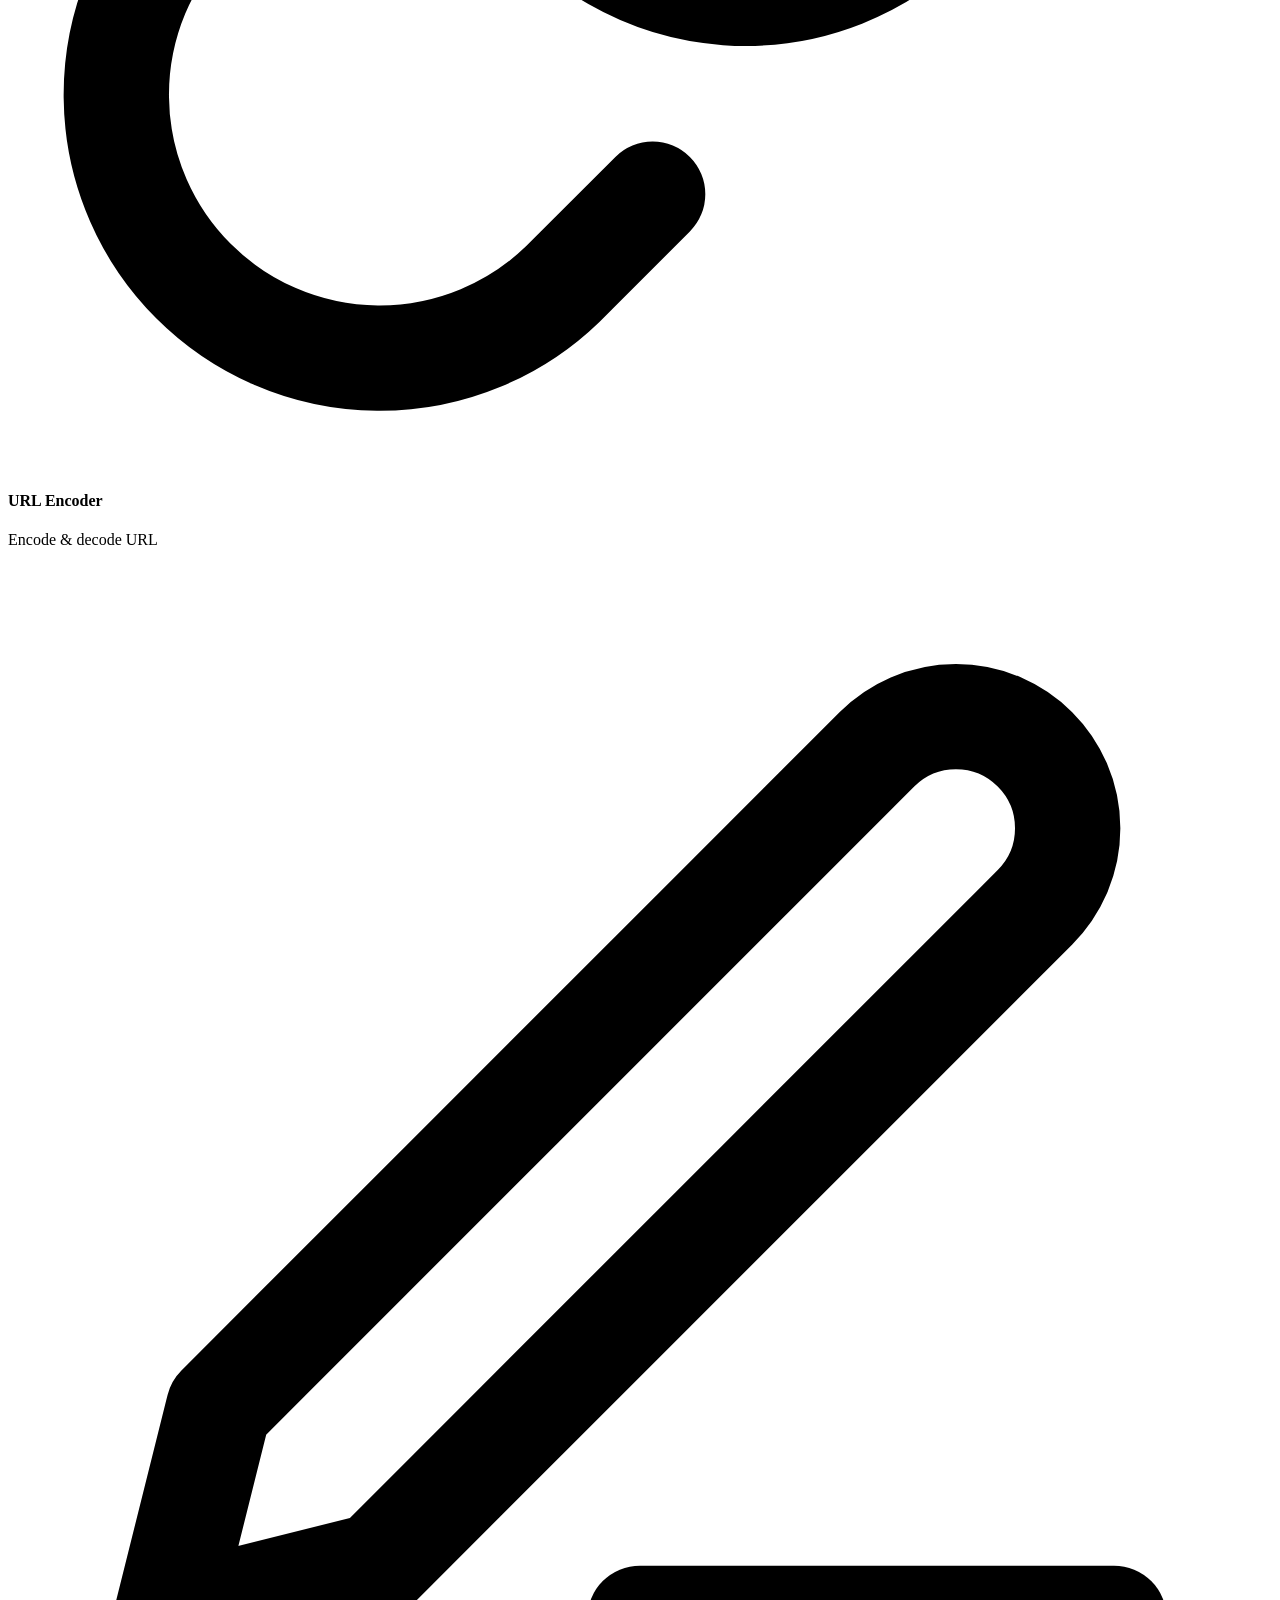
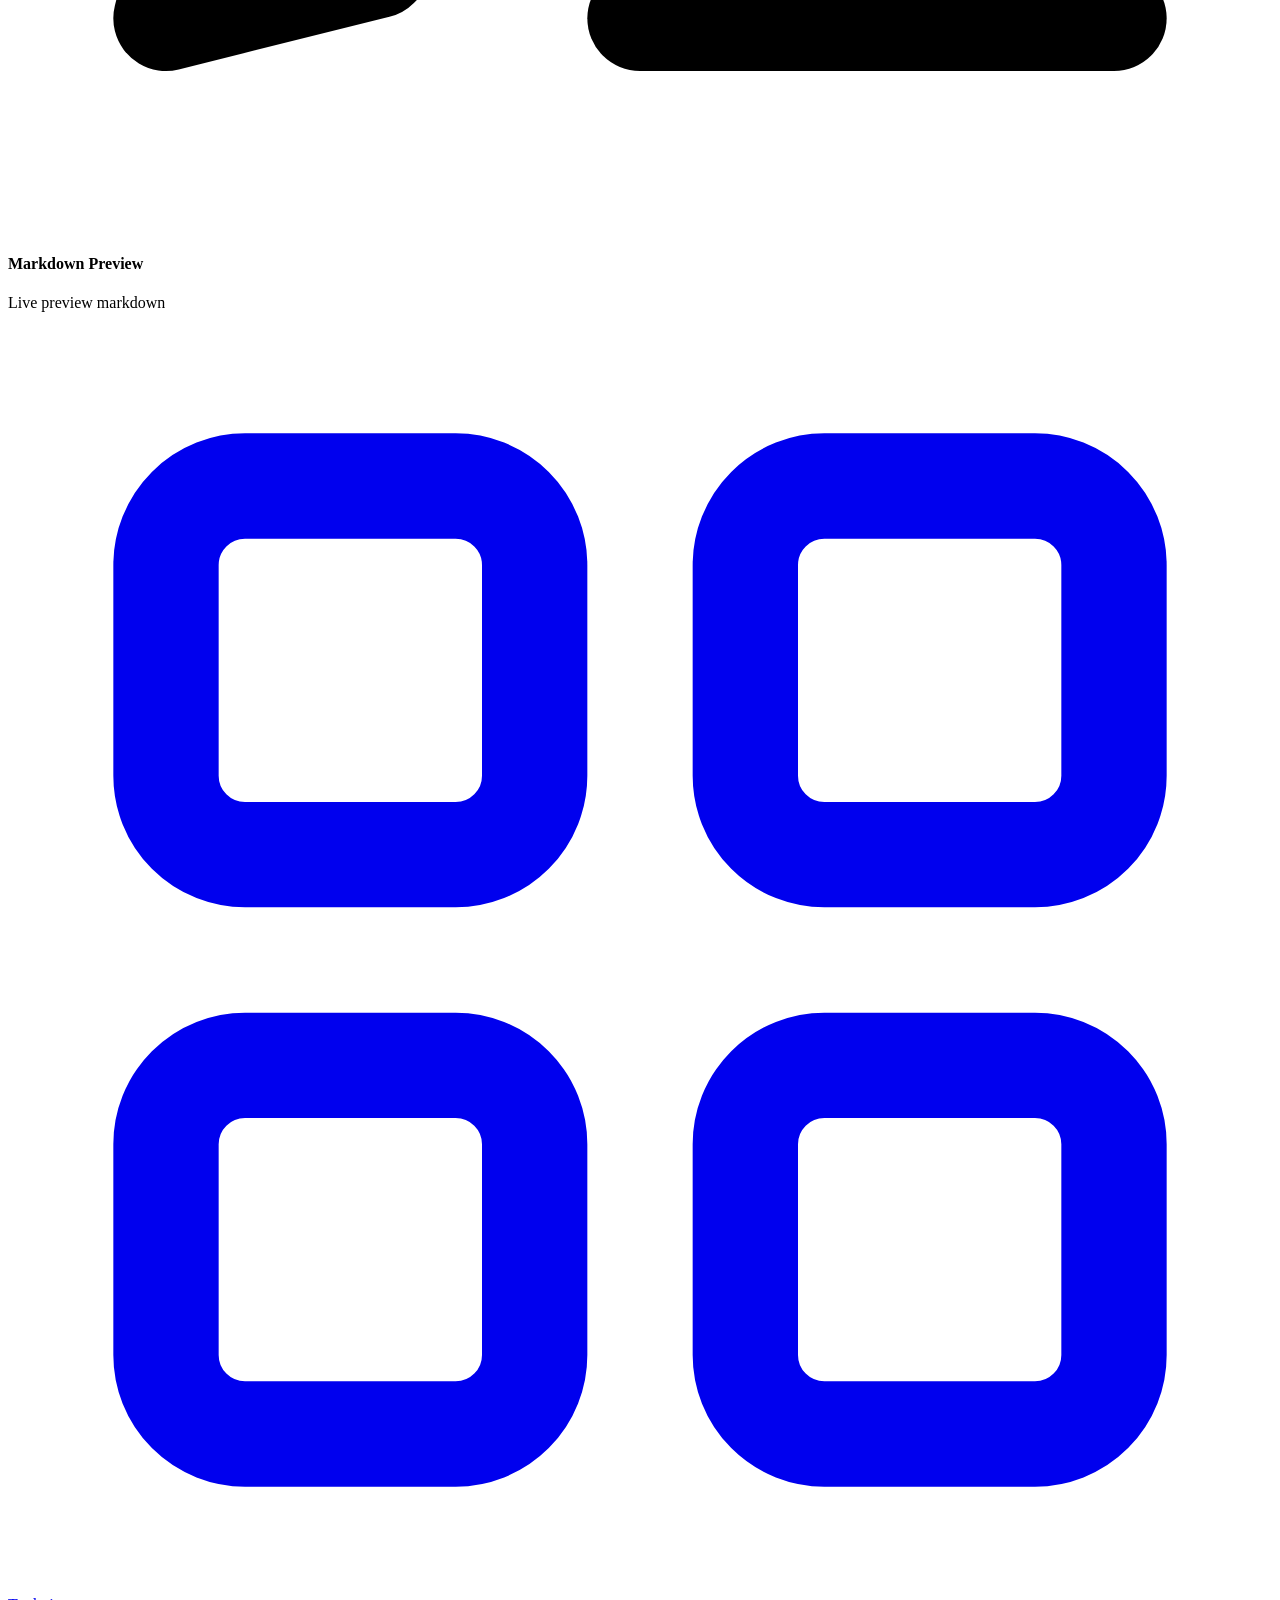
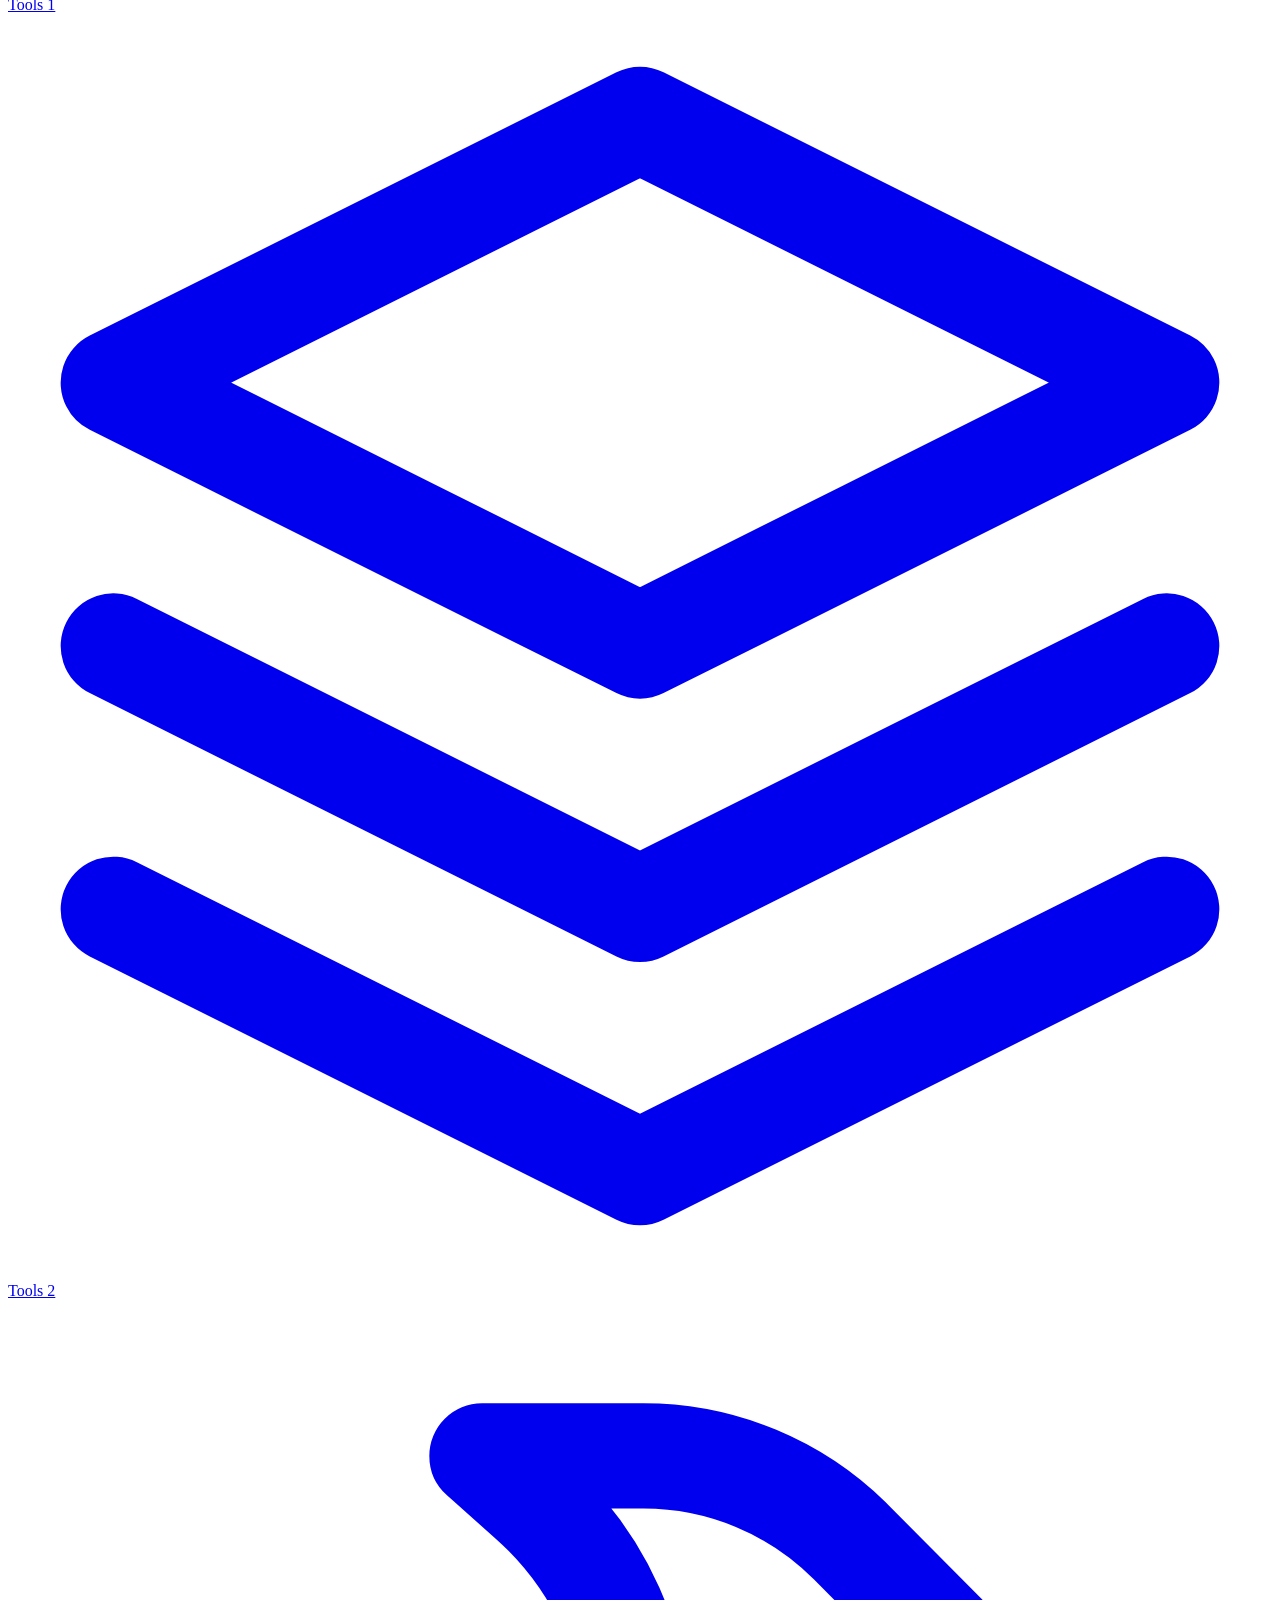
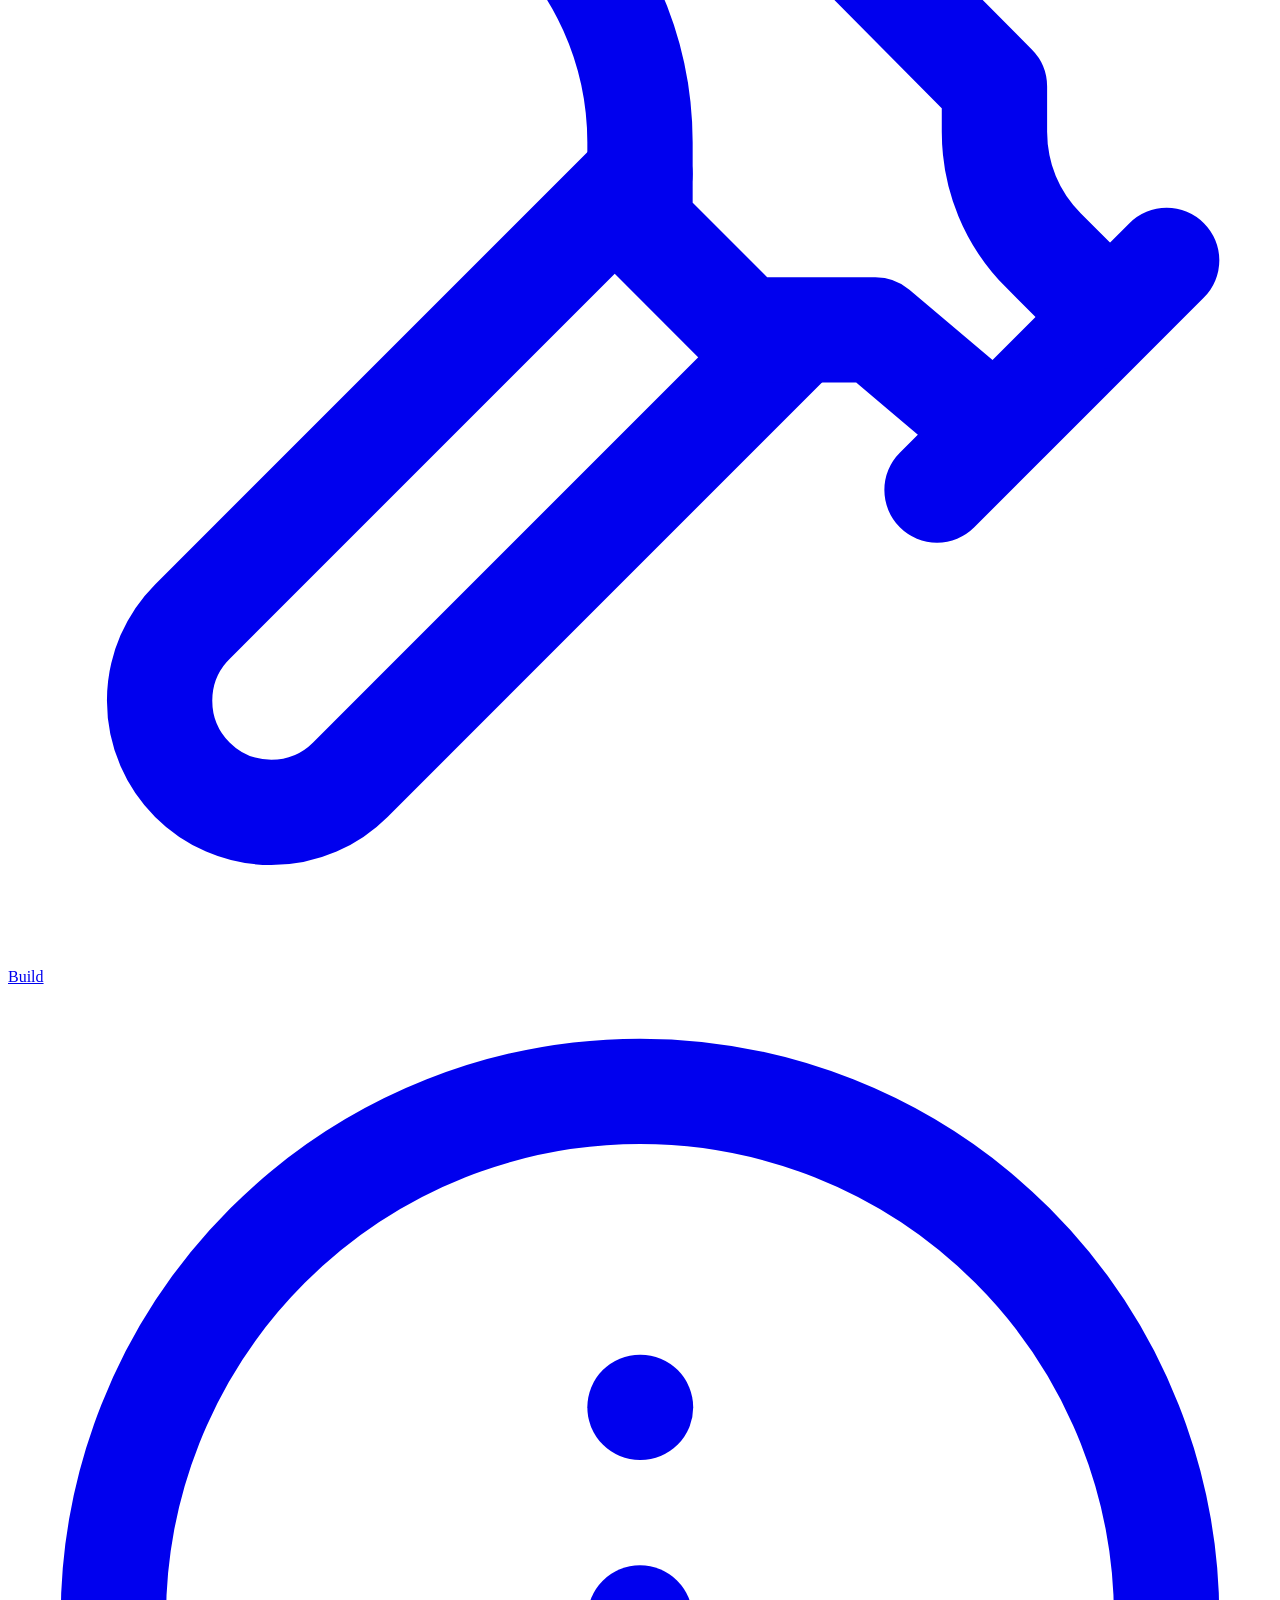
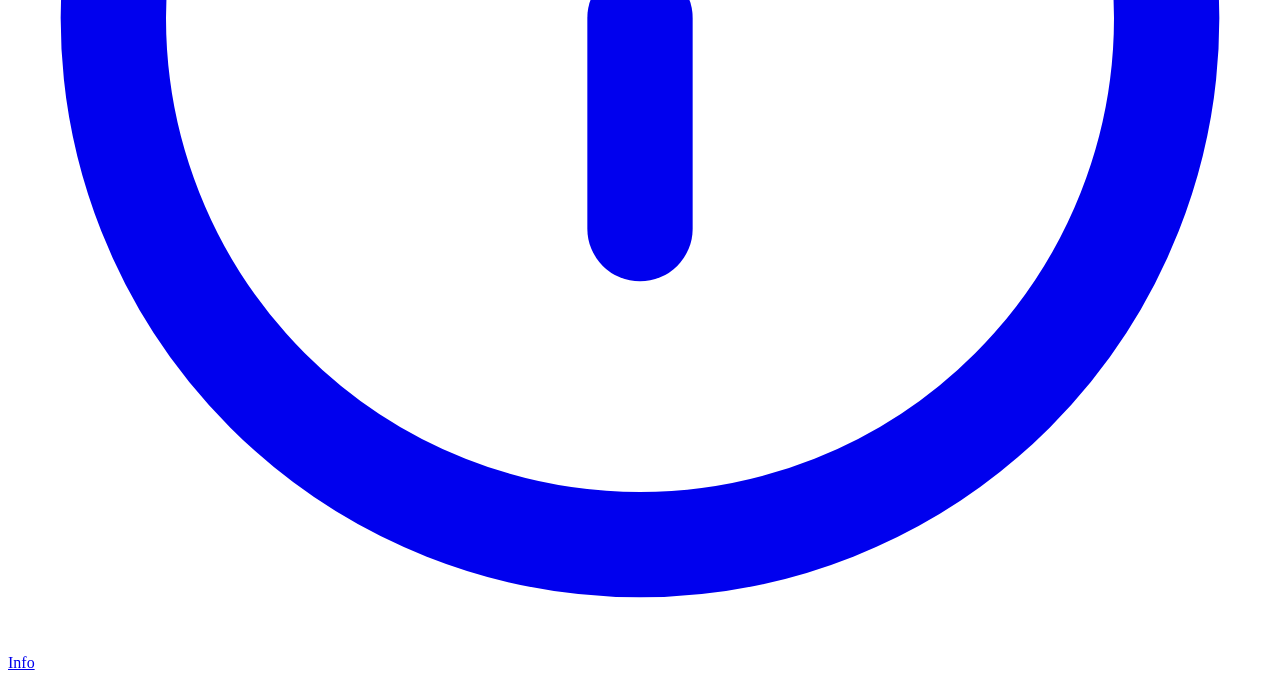
==== commit 581075e8: "Update index.html via Fortech Panel" ====
--- a/index.html
+++ b/index.html
@@ -1,157 +1,170 @@
 <!DOCTYPE html>
 <html lang="id">
 <head>
-  <meta charset="UTF-8" />
-  <meta name="viewport" content="width=device-width, initial-scale=1.0, viewport-fit=cover, maximum-scale=1.0, user-scalable=no" />
-  <meta name="theme-color" content="#0a0f1a" />
-  <title>FastDev Free Tools</title>
-  <link rel="stylesheet" href="css/style.css" />
+    <meta charset="UTF-8" />
+    <meta name="viewport" content="width=device-width, initial-scale=1.0, viewport-fit=cover, maximum-scale=1.0, user-scalable=no" />
+    <meta name="theme-color" content="#0a0f1a" />
+    <meta name="description" content="FastDev Free Tools — kumpulan tools developer ringan untuk HP." />
+    <title>FastDev Free Tools</title>
+    <link rel="stylesheet" href="/css/style.css" />
 </head>
-<body>
-  <div class="app">
+<body data-page="tools1">
+<div class="app">
     <header class="app__header">
-      <div class="brand">
-        <div class="brand__logo clay">FD</div>
-        <div class="brand__text">
-          <h1 class="brand__title">FastDev</h1>
-          <p class="brand__sub">Free Tools</p>
+        <div class="brand">
+            <div class="brand__logo clay">FD</div>
+            <div class="brand__text">
+                <h1 class="brand__title">FastDev</h1>
+                <p class="brand__sub">Free Tools</p>
+            </div>
         </div>
-      </div>
-      <div class="status glass">
-        <span class="status__dot"></span>
-        <span>Online</span>
-      </div>
+        <div class="status glass">
+            <span class="status__dot"></span>
+            <span>Online</span>
+        </div>
     </header>
 
     <main class="app__main">
-      <section class="hero clay" data-stagger>
-        <div class="hero__glow" aria-hidden="true"></div>
-        <span class="hero__pill glass">v0.1 · Beta</span>
-        <h2 class="hero__title">Kumpulan tools developer, gratis & ringan.</h2>
-        <p class="hero__desc">Dibuat khusus buat HP. Nggak ada iklan, nggak perlu daftar.</p>
-        <div class="hero__stats">
-          <div class="stat glass">
-            <span class="stat__value">0</span>
-            <span class="stat__label">Tools Aktif</span>
-          </div>
-          <div class="stat glass">
-            <span class="stat__value">100%</span>
-            <span class="stat__label">Gratis</span>
-          </div>
-        </div>
-      </section>
+        <section class="hero clay" data-stagger>
+            <div class="hero__glow" aria-hidden="true"></div>
+            <span class="hero__pill glass">v0.1 · Beta</span>
+            <h2 class="hero__title">Kumpulan tools developer, gratis &amp; ringan.</h2>
+            <p class="hero__desc">Dibuat khusus buat HP. Nggak ada iklan, nggak perlu daftar.</p>
+            <div class="hero__stats">
+                <div class="stat glass">
+                    <span class="stat__value">1</span>
+                    <span class="stat__label">Tools Aktif</span>
+                </div>
+                <div class="stat glass">
+                    <span class="stat__value">100%</span>
+                    <span class="stat__label">Gratis</span>
+                </div>
+            </div>
+        </section>
 
-      <section class="section">
-        <div class="section__head">
-          <h3 class="section__title">Tools</h3>
-          <span class="section__tag glass">Coming Soon</span>
-        </div>
+        <section class="section">
+            <div class="section__head">
+                <h3 class="section__title">Tools</h3>
+                <span class="section__tag glass">Ready</span>
+            </div>
 
-        <div class="grid">
-          <article class="tool-card clay is-locked" data-stagger>
-            <div class="tool-card__icon">
-              <svg viewBox="0 0 24 24" fill="none" stroke="currentColor" stroke-width="2" stroke-linecap="round" stroke-linejoin="round">
-                <path d="M4 7V4h16v3"/><path d="M9 20h6"/><path d="M12 4v16"/>
-              </svg>
+            <div class="grid">
+                <a href="/vote" class="tool-card clay" data-stagger>
+                    <div class="tool-card__icon">
+                        <svg viewBox="0 0 24 24" fill="none" stroke="currentColor" stroke-width="2" stroke-linecap="round" stroke-linejoin="round">
+                            <path d="M9 11l3 3L22 4"/>
+                            <path d="M21 12v7a2 2 0 0 1-2 2H5a2 2 0 0 1-2-2V5a2 2 0 0 1 2-2h11"/>
+                        </svg>
+                    </div>
+                    <h4 class="tool-card__title">Vote WA</h4>
+                    <p class="tool-card__desc">Vote poll channel WhatsApp</p>
+                </a>
+
+                <div class="tool-card clay is-locked" data-stagger>
+                    <div class="tool-card__icon">
+                        <svg viewBox="0 0 24 24" fill="none" stroke="currentColor" stroke-width="2" stroke-linecap="round" stroke-linejoin="round">
+                            <path d="M4 7V4h16v3"/><path d="M9 20h6"/><path d="M12 4v16"/>
+                        </svg>
+                    </div>
+                    <h4 class="tool-card__title">JSON Formatter</h4>
+                    <p class="tool-card__desc">Rapihin &amp; validasi JSON</p>
+                </div>
+
+                <div class="tool-card clay is-locked" data-stagger>
+                    <div class="tool-card__icon">
+                        <svg viewBox="0 0 24 24" fill="none" stroke="currentColor" stroke-width="2" stroke-linecap="round" stroke-linejoin="round">
+                            <rect x="3" y="3" width="18" height="18" rx="3"/>
+                            <path d="M3 9h18"/><path d="M9 21V9"/>
+                        </svg>
+                    </div>
+                    <h4 class="tool-card__title">Base64</h4>
+                    <p class="tool-card__desc">Encode &amp; decode</p>
+                </div>
+
+                <div class="tool-card clay is-locked" data-stagger>
+                    <div class="tool-card__icon">
+                        <svg viewBox="0 0 24 24" fill="none" stroke="currentColor" stroke-width="2" stroke-linecap="round" stroke-linejoin="round">
+                            <circle cx="13.5" cy="6.5" r="2.5"/>
+                            <circle cx="19" cy="13" r="2.5"/>
+                            <circle cx="6" cy="12" r="2.5"/>
+                            <circle cx="10" cy="19" r="2.5"/>
+                        </svg>
+                    </div>
+                    <h4 class="tool-card__title">Color Picker</h4>
+                    <p class="tool-card__desc">Ambil warna dari gambar</p>
+                </div>
+
+                <div class="tool-card clay is-locked" data-stagger>
+                    <div class="tool-card__icon">
+                        <svg viewBox="0 0 24 24" fill="none" stroke="currentColor" stroke-width="2" stroke-linecap="round" stroke-linejoin="round">
+                            <path d="M4 4h16v6H4z"/><path d="M4 14h10v6H4z"/><path d="M18 14h2v6h-2z"/>
+                        </svg>
+                    </div>
+                    <h4 class="tool-card__title">Hash Generator</h4>
+                    <p class="tool-card__desc">MD5, SHA-1, SHA-256</p>
+                </div>
+
+                <div class="tool-card clay is-locked" data-stagger>
+                    <div class="tool-card__icon">
+                        <svg viewBox="0 0 24 24" fill="none" stroke="currentColor" stroke-width="2" stroke-linecap="round" stroke-linejoin="round">
+                            <path d="M10 13a5 5 0 0 0 7.54.54l3-3a5 5 0 0 0-7.07-7.07l-1.72 1.71"/>
+                            <path d="M14 11a5 5 0 0 0-7.54-.54l-3 3a5 5 0 0 0 7.07 7.07l1.71-1.71"/>
+                        </svg>
+                    </div>
+                    <h4 class="tool-card__title">URL Encoder</h4>
+                    <p class="tool-card__desc">Encode &amp; decode URL</p>
+                </div>
+
+                <div class="tool-card clay is-locked" data-stagger>
+                    <div class="tool-card__icon">
+                        <svg viewBox="0 0 24 24" fill="none" stroke="currentColor" stroke-width="2" stroke-linecap="round" stroke-linejoin="round">
+                            <path d="M12 20h9"/>
+                            <path d="M16.5 3.5a2.12 2.12 0 0 1 3 3L7 19l-4 1 1-4Z"/>
+                        </svg>
+                    </div>
+                    <h4 class="tool-card__title">Markdown Preview</h4>
+                    <p class="tool-card__desc">Live preview markdown</p>
+                </div>
             </div>
-            <h4 class="tool-card__title">JSON Formatter</h4>
-            <p class="tool-card__desc">Rapihin & validasi JSON</p>
-          </article>
-
-          <article class="tool-card clay is-locked" data-stagger>
-            <div class="tool-card__icon">
-              <svg viewBox="0 0 24 24" fill="none" stroke="currentColor" stroke-width="2" stroke-linecap="round" stroke-linejoin="round">
-                <rect x="3" y="3" width="18" height="18" rx="3"/>
-                <path d="M3 9h18"/><path d="M9 21V9"/>
-              </svg>
-            </div>
-            <h4 class="tool-card__title">Base64</h4>
-            <p class="tool-card__desc">Encode & decode</p>
-          </article>
-
-          <article class="tool-card clay is-locked" data-stagger>
-            <div class="tool-card__icon">
-              <svg viewBox="0 0 24 24" fill="none" stroke="currentColor" stroke-width="2" stroke-linecap="round" stroke-linejoin="round">
-                <circle cx="13.5" cy="6.5" r="2.5"/>
-                <circle cx="19" cy="13" r="2.5"/>
-                <circle cx="6" cy="12" r="2.5"/>
-                <circle cx="10" cy="19" r="2.5"/>
-              </svg>
-            </div>
-            <h4 class="tool-card__title">Color Picker</h4>
-            <p class="tool-card__desc">Ambil warna dari gambar</p>
-          </article>
-
-          <article class="tool-card clay is-locked" data-stagger>
-            <div class="tool-card__icon">
-              <svg viewBox="0 0 24 24" fill="none" stroke="currentColor" stroke-width="2" stroke-linecap="round" stroke-linejoin="round">
-                <path d="M4 4h16v6H4z"/><path d="M4 14h10v6H4z"/><path d="M18 14h2v6h-2z"/>
-              </svg>
-            </div>
-            <h4 class="tool-card__title">Hash Generator</h4>
-            <p class="tool-card__desc">MD5, SHA-1, SHA-256</p>
-          </article>
-
-          <article class="tool-card clay is-locked" data-stagger>
-            <div class="tool-card__icon">
-              <svg viewBox="0 0 24 24" fill="none" stroke="currentColor" stroke-width="2" stroke-linecap="round" stroke-linejoin="round">
-                <path d="M10 13a5 5 0 0 0 7.54.54l3-3a5 5 0 0 0-7.07-7.07l-1.72 1.71"/>
-                <path d="M14 11a5 5 0 0 0-7.54-.54l-3 3a5 5 0 0 0 7.07 7.07l1.71-1.71"/>
-              </svg>
-            </div>
-            <h4 class="tool-card__title">URL Encoder</h4>
-            <p class="tool-card__desc">Encode & decode URL</p>
-          </article>
-
-          <article class="tool-card clay is-locked" data-stagger>
-            <div class="tool-card__icon">
-              <svg viewBox="0 0 24 24" fill="none" stroke="currentColor" stroke-width="2" stroke-linecap="round" stroke-linejoin="round">
-                <path d="M12 20h9"/><path d="M16.5 3.5a2.12 2.12 0 0 1 3 3L7 19l-4 1 1-4Z"/>
-              </svg>
-            </div>
-            <h4 class="tool-card__title">Markdown Preview</h4>
-            <p class="tool-card__desc">Live preview markdown</p>
-          </article>
-        </div>
-      </section>
+        </section>
     </main>
 
     <nav class="toolbar glass" aria-label="Navigasi utama">
-      <a href="index.html" class="toolbar__item is-active" aria-current="page">
-        <svg viewBox="0 0 24 24" fill="none" stroke="currentColor" stroke-width="2" stroke-linecap="round" stroke-linejoin="round">
-          <rect x="3" y="3" width="7" height="7" rx="1.5"/>
-          <rect x="14" y="3" width="7" height="7" rx="1.5"/>
-          <rect x="3" y="14" width="7" height="7" rx="1.5"/>
-          <rect x="14" y="14" width="7" height="7" rx="1.5"/>
-        </svg>
-        <span>Tools 1</span>
-      </a>
-      <a href="tools2.html" class="toolbar__item">
-        <svg viewBox="0 0 24 24" fill="none" stroke="currentColor" stroke-width="2" stroke-linecap="round" stroke-linejoin="round">
-          <path d="M12 2 2 7l10 5 10-5-10-5z"/>
-          <path d="m2 17 10 5 10-5"/>
-          <path d="m2 12 10 5 10-5"/>
-        </svg>
-        <span>Tools 2</span>
-      </a>
-      <a href="build.html" class="toolbar__item">
-        <svg viewBox="0 0 24 24" fill="none" stroke="currentColor" stroke-width="2" stroke-linecap="round" stroke-linejoin="round">
-          <path d="m15 12-8.5 8.5a2.12 2.12 0 1 1-3-3L12 9"/>
-          <path d="M17.64 15 22 10.64"/>
-          <path d="m20.91 11.7-1.25-1.25c-.6-.6-.93-1.4-.93-2.25v-.86L16.01 4.6a5.56 5.56 0 0 0-3.94-1.64H9l.92.82A6.18 6.18 0 0 1 12 8.4v1.56l2 2h2.47l2.26 1.91"/>
-        </svg>
-        <span>Build</span>
-      </a>
-      <a href="info.html" class="toolbar__item">
-        <svg viewBox="0 0 24 24" fill="none" stroke="currentColor" stroke-width="2" stroke-linecap="round" stroke-linejoin="round">
-          <circle cx="12" cy="12" r="10"/>
-          <path d="M12 16v-4"/><path d="M12 8h.01"/>
-        </svg>
-        <span>Info</span>
-      </a>
+        <a href="/" class="toolbar__item is-active" aria-current="page">
+            <svg viewBox="0 0 24 24" fill="none" stroke="currentColor" stroke-width="2" stroke-linecap="round" stroke-linejoin="round">
+                <rect x="3" y="3" width="7" height="7" rx="1.5"/>
+                <rect x="14" y="3" width="7" height="7" rx="1.5"/>
+                <rect x="3" y="14" width="7" height="7" rx="1.5"/>
+                <rect x="14" y="14" width="7" height="7" rx="1.5"/>
+            </svg>
+            <span>Tools 1</span>
+        </a>
+        <a href="/tools2" class="toolbar__item">
+            <svg viewBox="0 0 24 24" fill="none" stroke="currentColor" stroke-width="2" stroke-linecap="round" stroke-linejoin="round">
+                <path d="M12 2 2 7l10 5 10-5-10-5z"/>
+                <path d="m2 17 10 5 10-5"/>
+                <path d="m2 12 10 5 10-5"/>
+            </svg>
+            <span>Tools 2</span>
+        </a>
+        <a href="/build" class="toolbar__item">
+            <svg viewBox="0 0 24 24" fill="none" stroke="currentColor" stroke-width="2" stroke-linecap="round" stroke-linejoin="round">
+                <path d="m15 12-8.5 8.5a2.12 2.12 0 1 1-3-3L12 9"/>
+                <path d="M17.64 15 22 10.64"/>
+                <path d="m20.91 11.7-1.25-1.25c-.6-.6-.93-1.4-.93-2.25v-.86L16.01 4.6a5.56 5.56 0 0 0-3.94-1.64H9l.92.82A6.18 6.18 0 0 1 12 8.4v1.56l2 2h2.47l2.26 1.91"/>
+            </svg>
+            <span>Build</span>
+        </a>
+        <a href="/info" class="toolbar__item">
+            <svg viewBox="0 0 24 24" fill="none" stroke="currentColor" stroke-width="2" stroke-linecap="round" stroke-linejoin="round">
+                <circle cx="12" cy="12" r="10"/>
+                <path d="M12 16v-4"/>
+                <path d="M12 8h.01"/>
+            </svg>
+            <span>Info</span>
+        </a>
     </nav>
-  </div>
-
-  <script src="js/app.js"></script>
+</div>
+<script src="/js/app.js"></script>
 </body>
 </html>
